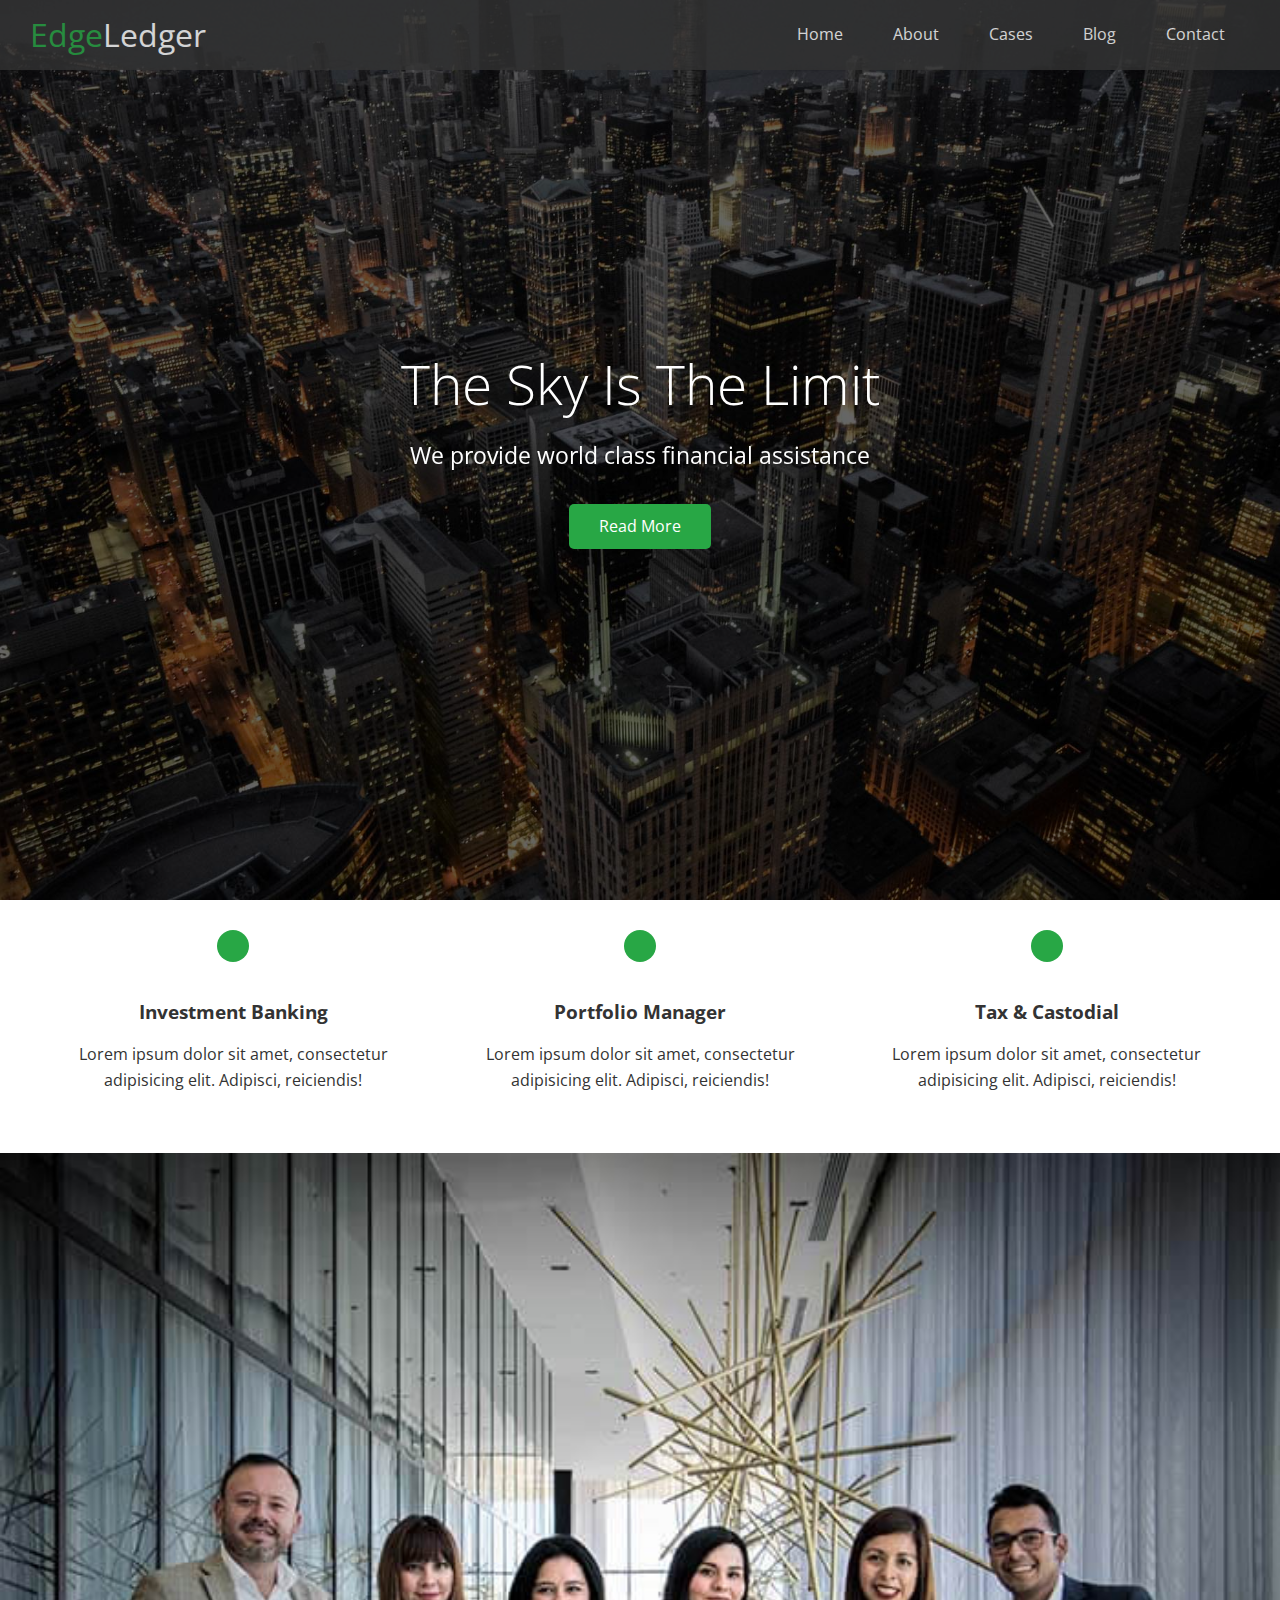
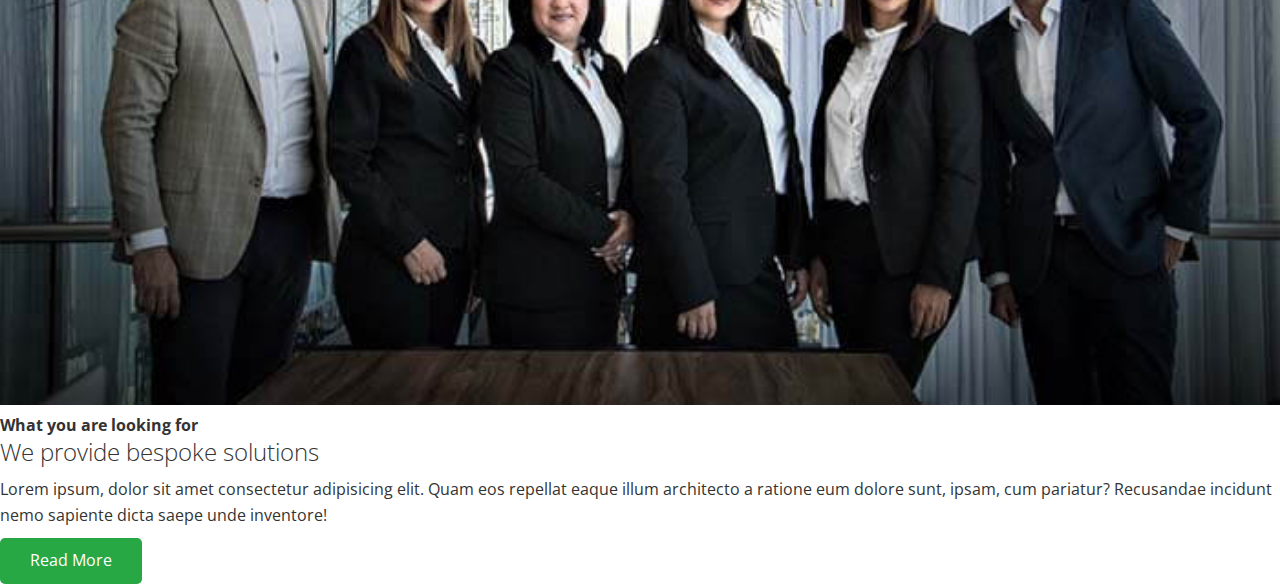
==== 01-modern-html-css/02-edgeledger-website/index.html @ c43a120e "feat: add solutions section markup" ====
<!DOCTYPE html>
<html lang="en">
  <head>
    <meta charset="UTF-8" />
    <meta http-equiv="X-UA-Compatible" content="IE=edge" />
    <meta name="viewport" content="width=device-width, initial-scale=1.0" />
    <link
      rel="stylesheet"
      href="https://cdnjs.cloudflare.com/ajax/libs/font-awesome/5.12.1/css/all.min.css"
      integrity="sha256-mmgLkCYLUQbXn0B1SRqzHar6dCnv9oZFPEC1g1cwlkk="
      crossorigin="anonymous"
    />
    <link rel="stylesheet" href="./css/utilities.css" />
    <link rel="stylesheet" href="./css/style.css" />
    <title>Welcome To EdgeLedger</title>
  </head>

  <body id="home">
    <header class="hero">
      <div id="navbar" class="navbar">
        <h1 class="logo">
          <span class="text-primary"><i class="fas fa-book-open"></i>Edge</span
          >Ledger
        </h1>
        <nav>
          <ul>
            <li><a href="#home">Home</a></li>
            <li><a href="#about">About</a></li>
            <li><a href="#cases">Cases</a></li>
            <li><a href="#blog">Blog</a></li>
            <li><a href="#contact">Contact</a></li>
          </ul>
        </nav>
      </div>
      <div class="content">
        <h1>The Sky Is The Limit</h1>
        <p>We provide world class financial assistance</p>
        <a href="#about" class="btn"
          ><i class="fas fa-chevron-right"></i> Read More</a
        >
      </div>
    </header>

    <main>
      <!-- About: Icons -->
      <section id="about" class="icons bg-light">
        <div class="flex-items">
          <i class="fas fa-university fa-2x"></i>
          <div>
            <h3>Investment Banking</h3>
            <p>
              Lorem ipsum dolor sit amet, consectetur adipisicing elit.
              Adipisci, reiciendis!
            </p>
          </div>
        </div>
        <div class="flex-items">
          <i class="fas fa-book-reader fa-2x"></i>
          <div>
            <h3>Portfolio Manager</h3>
            <p>
              Lorem ipsum dolor sit amet, consectetur adipisicing elit.
              Adipisci, reiciendis!
            </p>
          </div>
        </div>
        <div class="flex-items">
          <i class="fas fa-pencil-alt fa-2x"></i>
          <div>
            <h3>Tax & Castodial</h3>
            <p>
              Lorem ipsum dolor sit amet, consectetur adipisicing elit.
              Adipisci, reiciendis!
            </p>
          </div>
        </div>
      </section>
      <!-- About: Solution -->
      <section class="solutions flex-columns">
        <div class="row">
          <div class="column">
            <div class="column-1">
              <img src="./images/home/people.jpg" alt="" />
            </div>
          </div>
          <div class="column">
            <div class="column-2 bg-primary">
              <h4>What you are looking for</h4>
              <h2>We provide bespoke solutions</h2>
              <p>
                Lorem ipsum, dolor sit amet consectetur adipisicing elit. Quam
                eos repellat eaque illum architecto a ratione eum dolore sunt,
                ipsam, cum pariatur? Recusandae incidunt nemo sapiente dicta
                saepe unde inventore!
              </p>
              <a href="#" class="btn btn-outline"
                ><i class="fas fa-chevron-right"></i> Read More</a
              >
            </div>
          </div>
        </div>
      </section>
    </main>
  </body>
</html>
---- 01-modern-html-css/02-edgeledger-website/css/utilities.css ----
/* Text colors */
.text-primary {
  color: #28a745;
}

.text-secondary {
  color: #0284d0;
}

/* Button */
.btn {
  cursor: pointer;
  display: inline-block;
  padding: 10px 30px;
  color: #fff;
  background-color: #28a745;
  border: none;
  border-radius: 5px;
  transition: 0.3s;
}

.btn:hover {
  opacity: 0.9;
}

.btn-primary {
  background-color: #28a745;
  color: #fff;
}

.btn-secondary {
  background-color: #0284d0;
  color: #fff;
}

.btn-dark {
  background-color: #333;
  color: #fff;
}

.btn-light {
  background-color: #f4f4f4;
  color: #333;
}

/* Flex Items */
.flex-items {
  display: flex;
  flex-direction: column;
  text-align: center;
  justify-content: center;
  align-items: center;
  height: 100%;
}

.flex-items > div {
  padding: 20px;
}
---- 01-modern-html-css/02-edgeledger-website/css/style.css ----
@import url("https://fonts.googleapis.com/css2?family=Open+Sans:wght@300;400&display=swap");

* {
  box-sizing: border-box;
  padding: 0;
  margin: 0;
}

body {
  font-family: "Open Sans", sans-serif;
  background-color: #fff;
  color: #333;
  line-height: 1.6;
}

ul {
  list-style: none;
}

a {
  color: #333;
  text-decoration: none;
}

h1,
h2 {
  font-weight: 300;
  line-height: 1.2;
}

p {
  margin: 10px 0;
}

img {
  width: 100%;
}

/* Navbar */
.navbar {
  display: flex;
  align-items: center;
  justify-content: space-between;
  background-color: #333;
  color: #fff;
  opacity: 0.8;
  width: 100%;
  height: 70px;
  position: fixed;
  top: 0;
  padding: 0 30px;
}

.navbar .logo {
  font-weight: 400;
}

.navbar a {
  color: #fff;
  padding: 10px 20px;
  margin: 0 5px;
}

.navbar a:hover {
  border-bottom: 2px solid #28a745;
}

.navbar ul {
  display: flex;
}

/* Header */
.hero {
  background: url("../images/home/showcase.jpg") no-repeat center center/cover;
  height: 100vh;
  position: relative;
  color: #fff;
}

.hero .content {
  display: flex;
  flex-direction: column;
  align-items: center;
  justify-content: center;
  text-align: center;
  height: 100%;
  padding: 0 20px;
}

.hero .content h1 {
  font-size: 55px;
}

.hero .content p {
  font-size: 23px;
  max-width: 600px;
  margin: 20px 0 30px;
}

.hero::before {
  content: "";
  position: absolute;
  top: 0;
  left: 0;
  width: 100%;
  height: 100%;
  background-color: rgba(0, 0, 0, 0.6);
}

.hero * {
  z-index: 10;
}

/* Icons */
.icons {
  display: flex;
  padding: 30px;
}

.icons h3 {
  font-weight: bold;
  margin-bottom: 15px;
}

.icons i {
  background-color: #28a745;
  color: #fff;
  padding: 1rem;
  border-radius: 50%;
  margin-bottom: 15px;
}
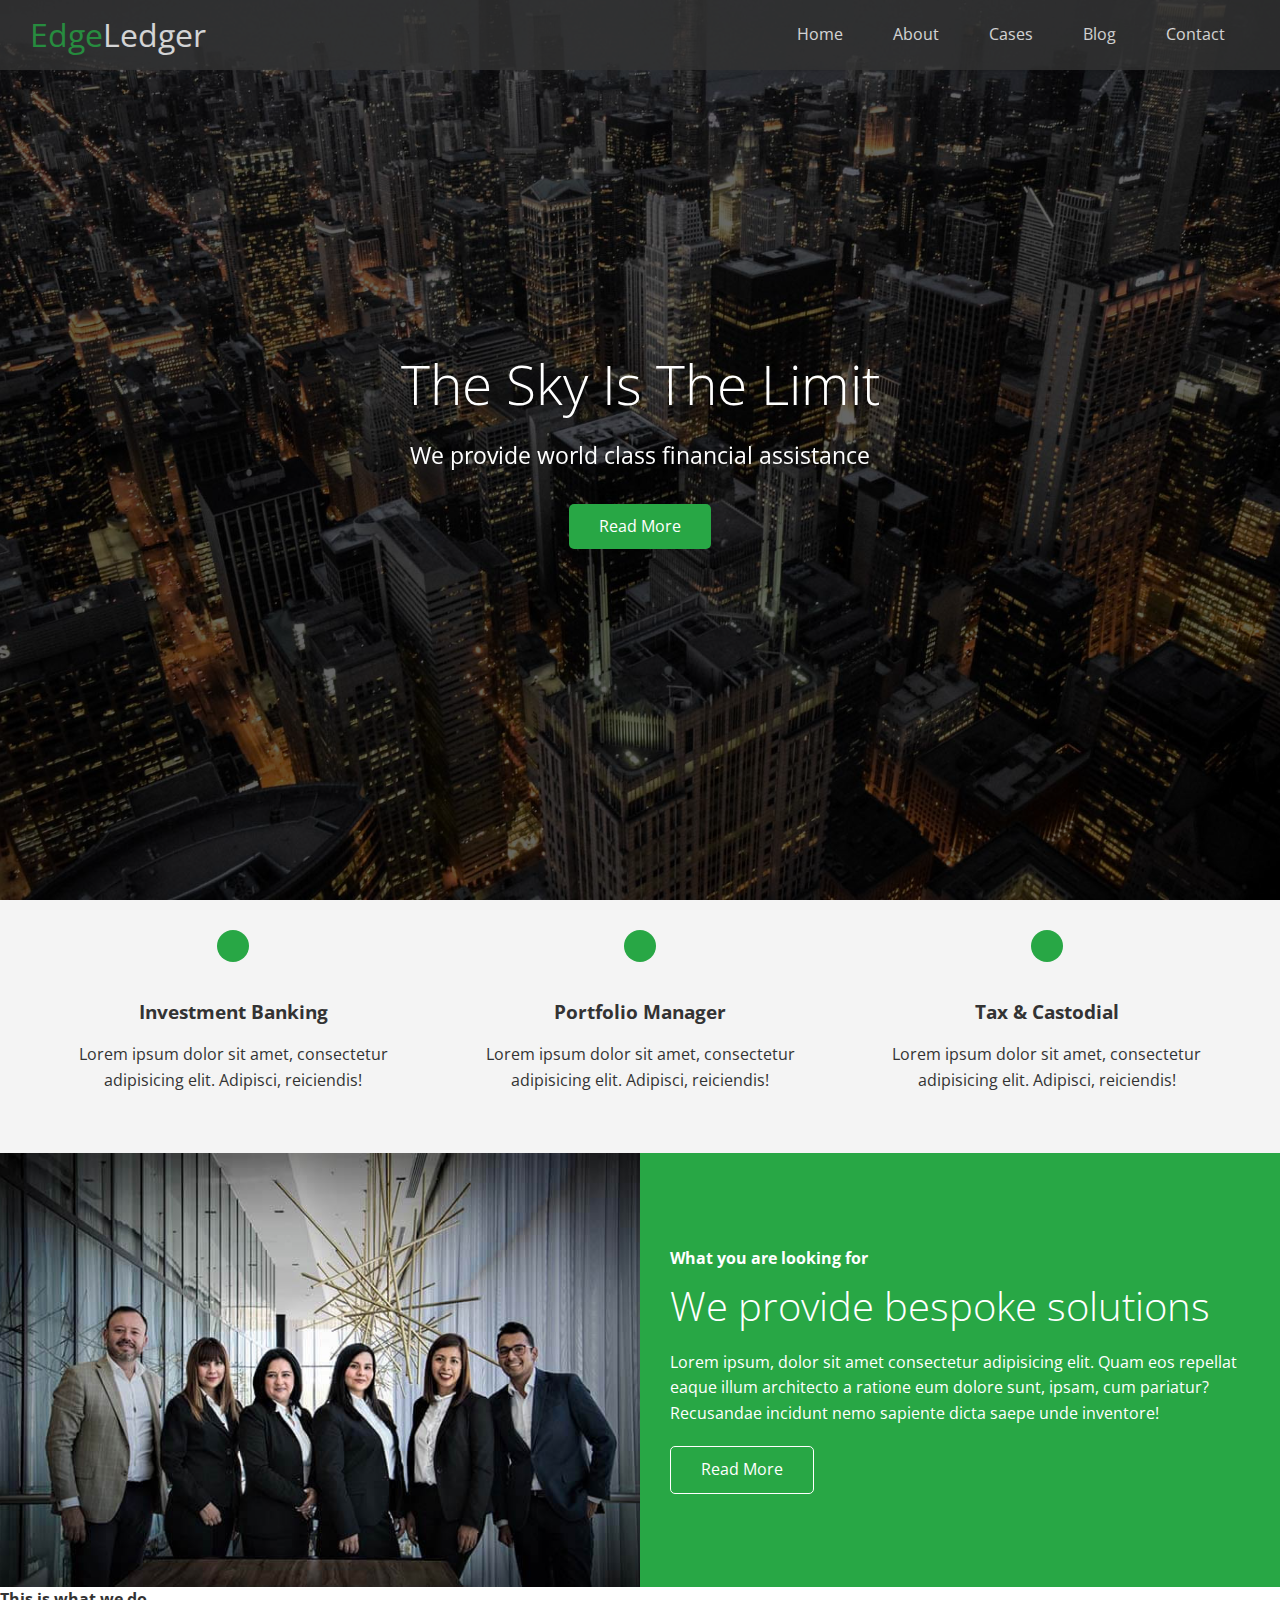
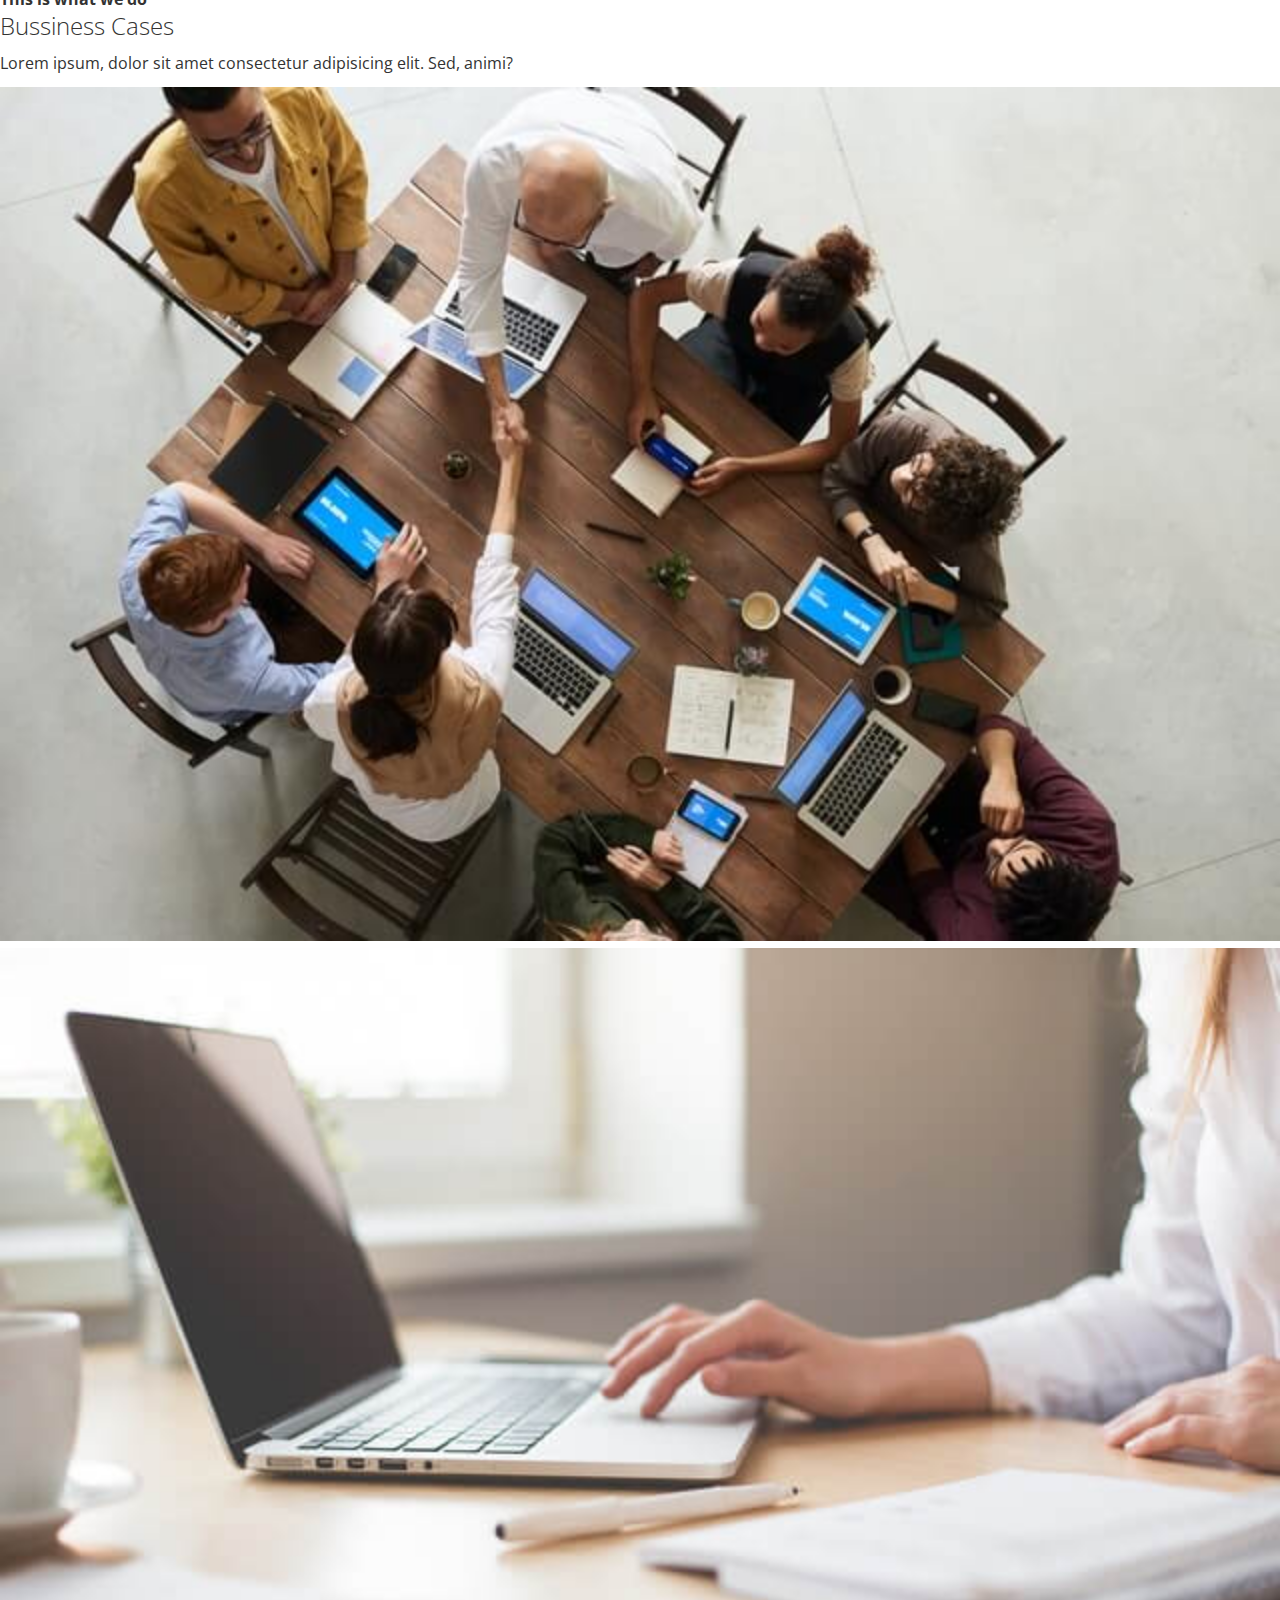
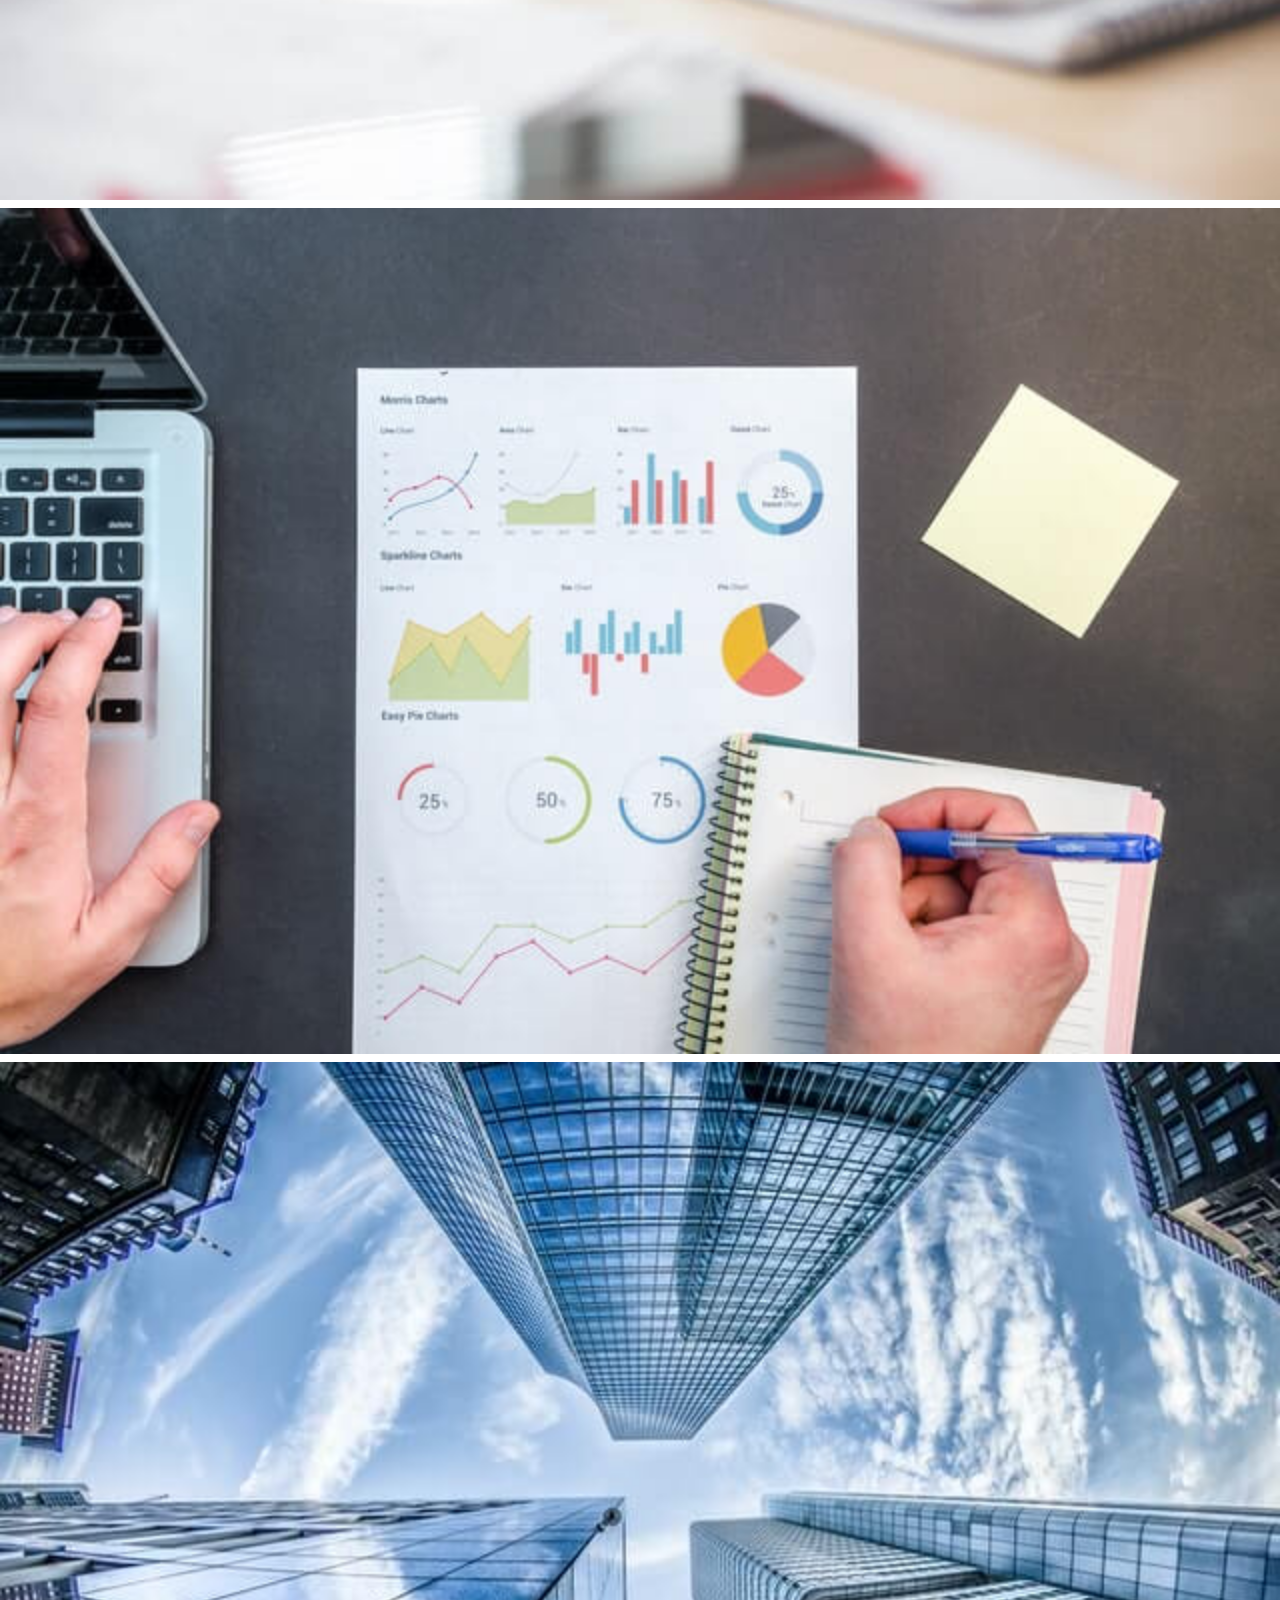
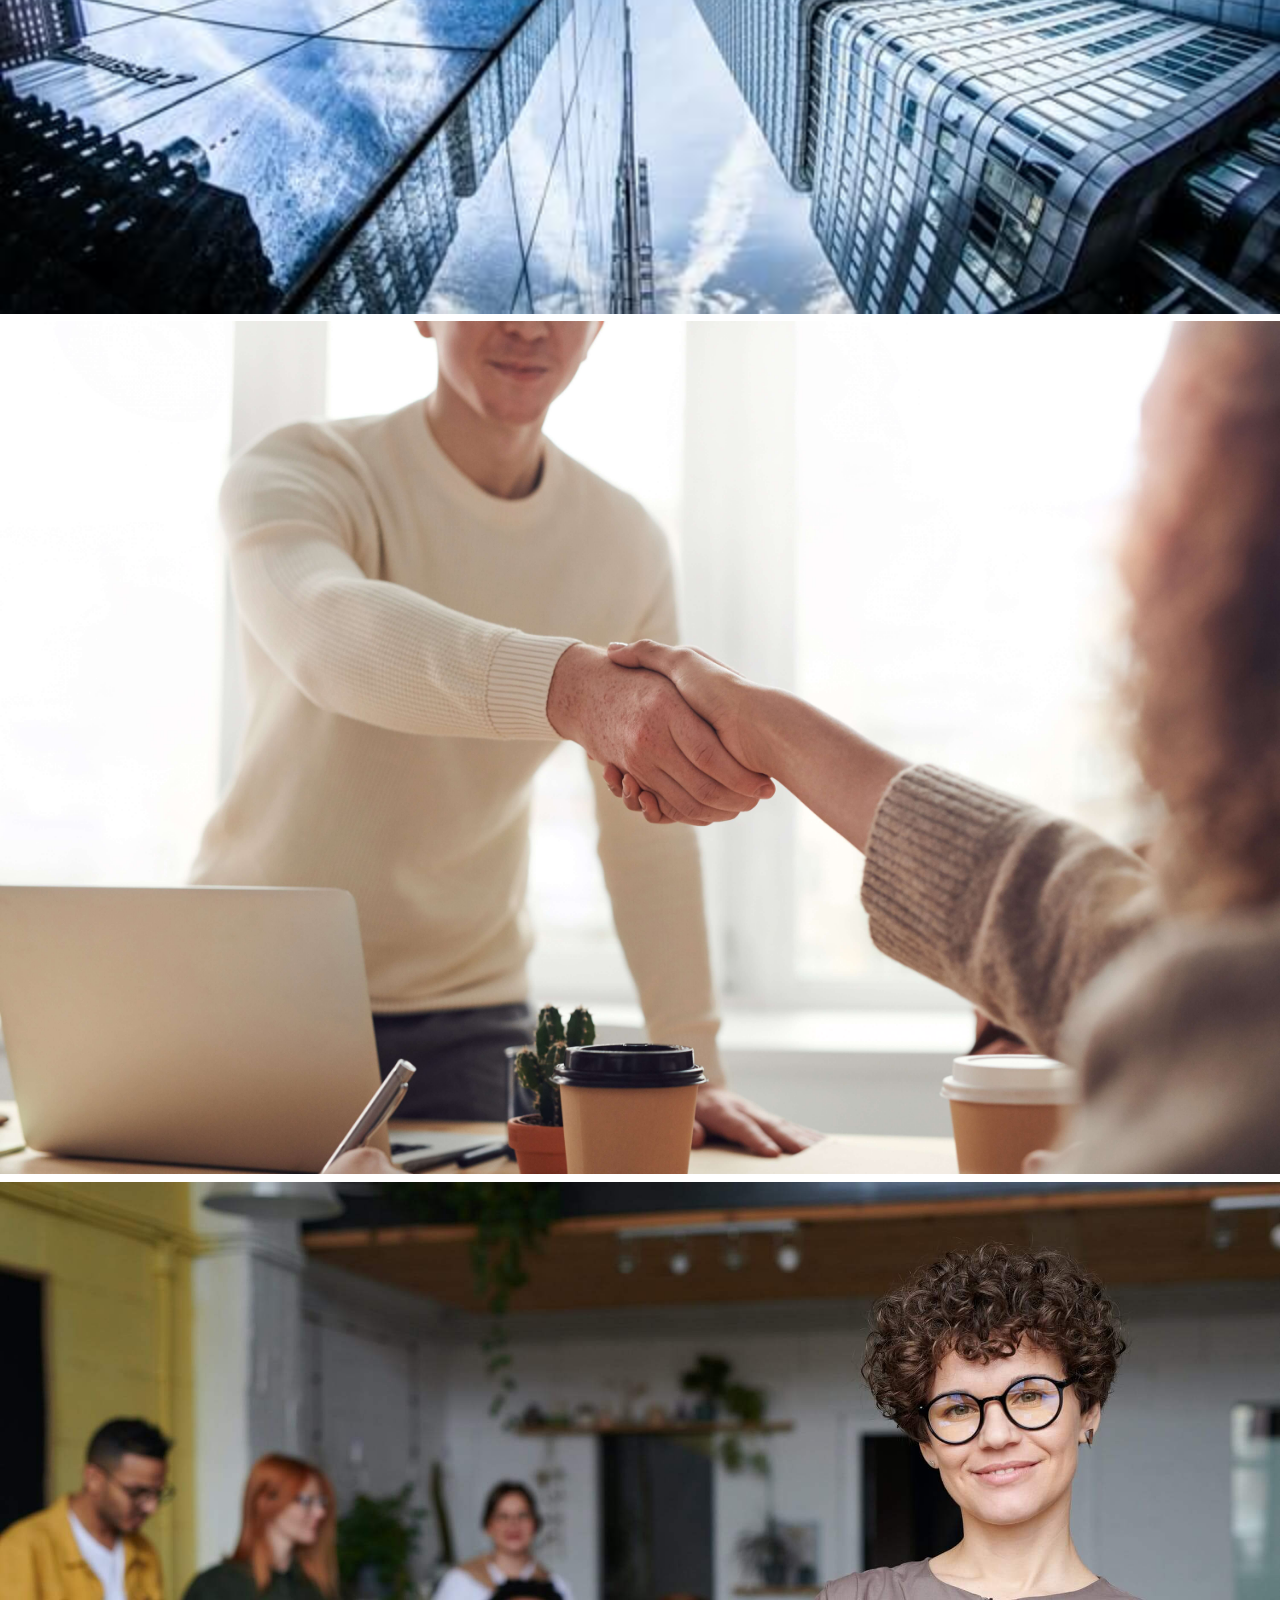
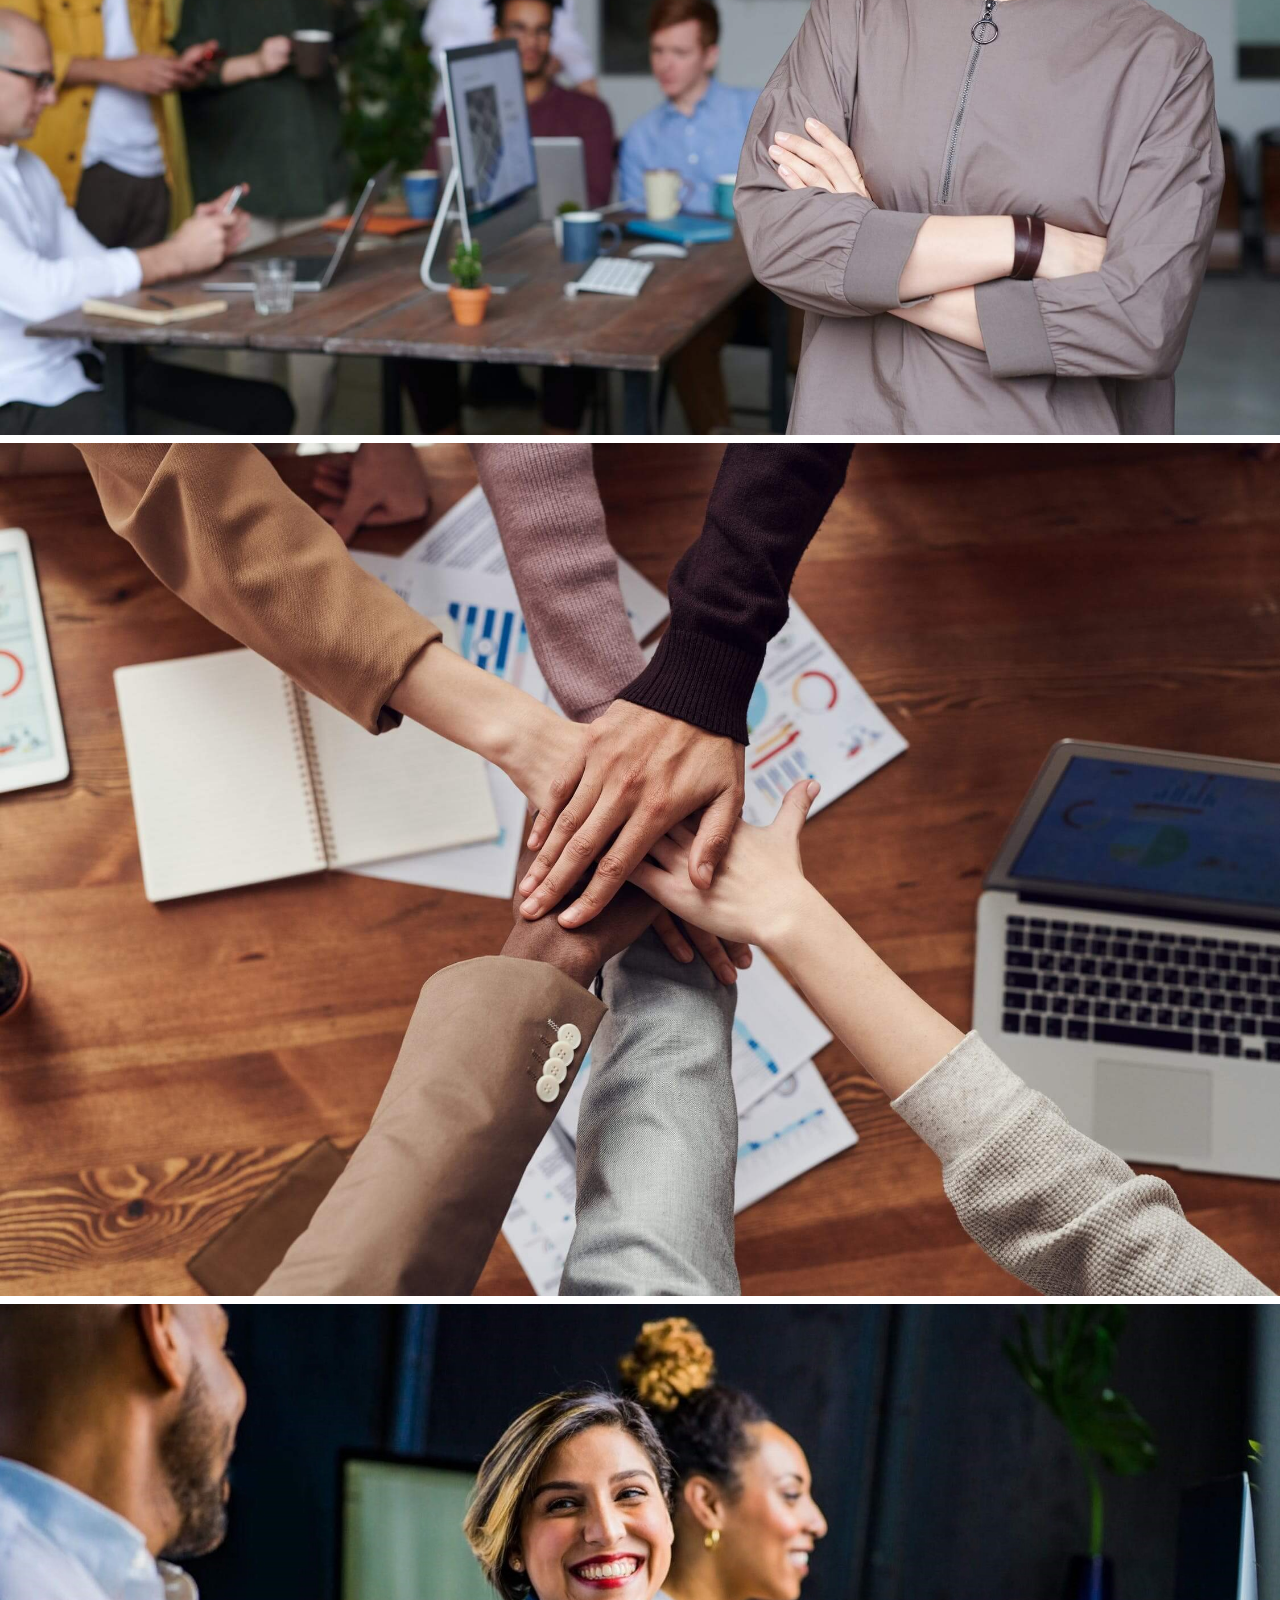
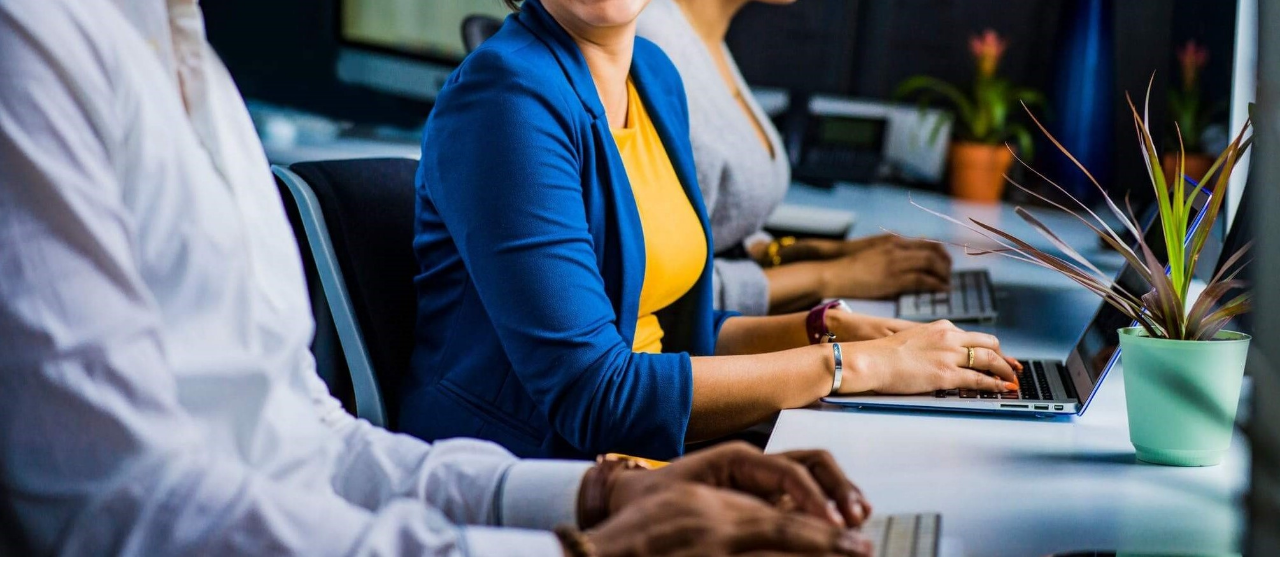
==== commit 24a360e9: "feat: add cases section markup" ====
--- a/01-modern-html-css/02-edgeledger-website/index.html
+++ b/01-modern-html-css/02-edgeledger-website/index.html
@@ -80,7 +80,7 @@
         <div class="row">
           <div class="column">
             <div class="column-1">
-              <img src="./images/home/people.jpg" alt="" />
+              <img src="./images/home/people.jpg" alt="Peoples" />
             </div>
           </div>
           <div class="column">
@@ -100,6 +100,36 @@
           </div>
         </div>
       </section>
+      <!-- Cases -->
+      <section id="cases" class="cases flex-grid section-padding">
+        <header class="section-header">
+          <h4>This is what we do</h4>
+          <h2>Bussiness Cases</h2>
+          <p>
+            Lorem ipsum, dolor sit amet consectetur adipisicing elit. Sed,
+            animi?
+          </p>
+        </header>
+
+        <div class="row">
+          <div class="column">
+            <img src="./images/cases/cases1.jpg" alt="Case 1 images" />
+            <img src="./images/cases/cases2.jpg" alt="Case 2 images" />
+          </div>
+          <div class="column">
+            <img src="./images/cases/cases3.jpg" alt="Case 3 images" />
+            <img src="./images/cases/cases4.jpg" alt="Case 4 images" />
+          </div>
+          <div class="column">
+            <img src="./images/cases/cases5.jpg" alt="Case 5 images" />
+            <img src="./images/cases/cases6.jpg" alt="Case 6 images" />
+          </div>
+          <div class="column">
+            <img src="./images/cases/cases7.jpg" alt="Case 7 images" />
+            <img src="./images/cases/cases8.jpg" alt="Case 8 images" />
+          </div>
+        </div>
+      </section>
     </main>
   </body>
 </html>
--- a/01-modern-html-css/02-edgeledger-website/css/utilities.css
+++ b/01-modern-html-css/02-edgeledger-website/css/utilities.css
@@ -23,24 +23,33 @@
   opacity: 0.9;
 }
 
-.btn-primary {
+.btn-primary,
+.bg-primary {
   background-color: #28a745;
   color: #fff;
 }
 
-.btn-secondary {
+.btn-secondary,
+.bg-secondary {
   background-color: #0284d0;
   color: #fff;
 }
 
-.btn-dark {
+.btn-dark,
+.bg-dark {
   background-color: #333;
   color: #fff;
 }
 
-.btn-light {
+.btn-light,
+.bg-light {
   background-color: #f4f4f4;
   color: #333;
+}
+
+.btn-outline {
+  background-color: transparent;
+  border: 1px solid #fff;
 }
 
 /* Flex Items */
@@ -56,3 +65,50 @@
 .flex-items > div {
   padding: 20px;
 }
+
+/* Flex columns */
+.flex-columns .row {
+  display: flex;
+  flex-direction: row;
+  flex-wrap: wrap;
+  width: 100%;
+}
+
+.flex-columns .column {
+  display: flex;
+  flex-direction: column;
+  flex-basis: 100%;
+  flex: 1;
+}
+
+.flex-columns .column .column-1,
+.flex-columns .column .column-2 {
+  height: 100%;
+}
+
+.flex-columns img {
+  width: 100%;
+  height: 100%;
+  object-fit: cover;
+}
+
+.flex-columns .column .column-2 {
+  display: flex;
+  flex-direction: column;
+  align-items: flex-start;
+  justify-content: center;
+  padding: 30px;
+}
+
+.flex-columns h2 {
+  font-size: 40px;
+  font-weight: 100;
+}
+
+.flex-columns h4 {
+  margin-bottom: 10px;
+}
+
+.flex-columns p {
+  margin: 20px 0;
+}
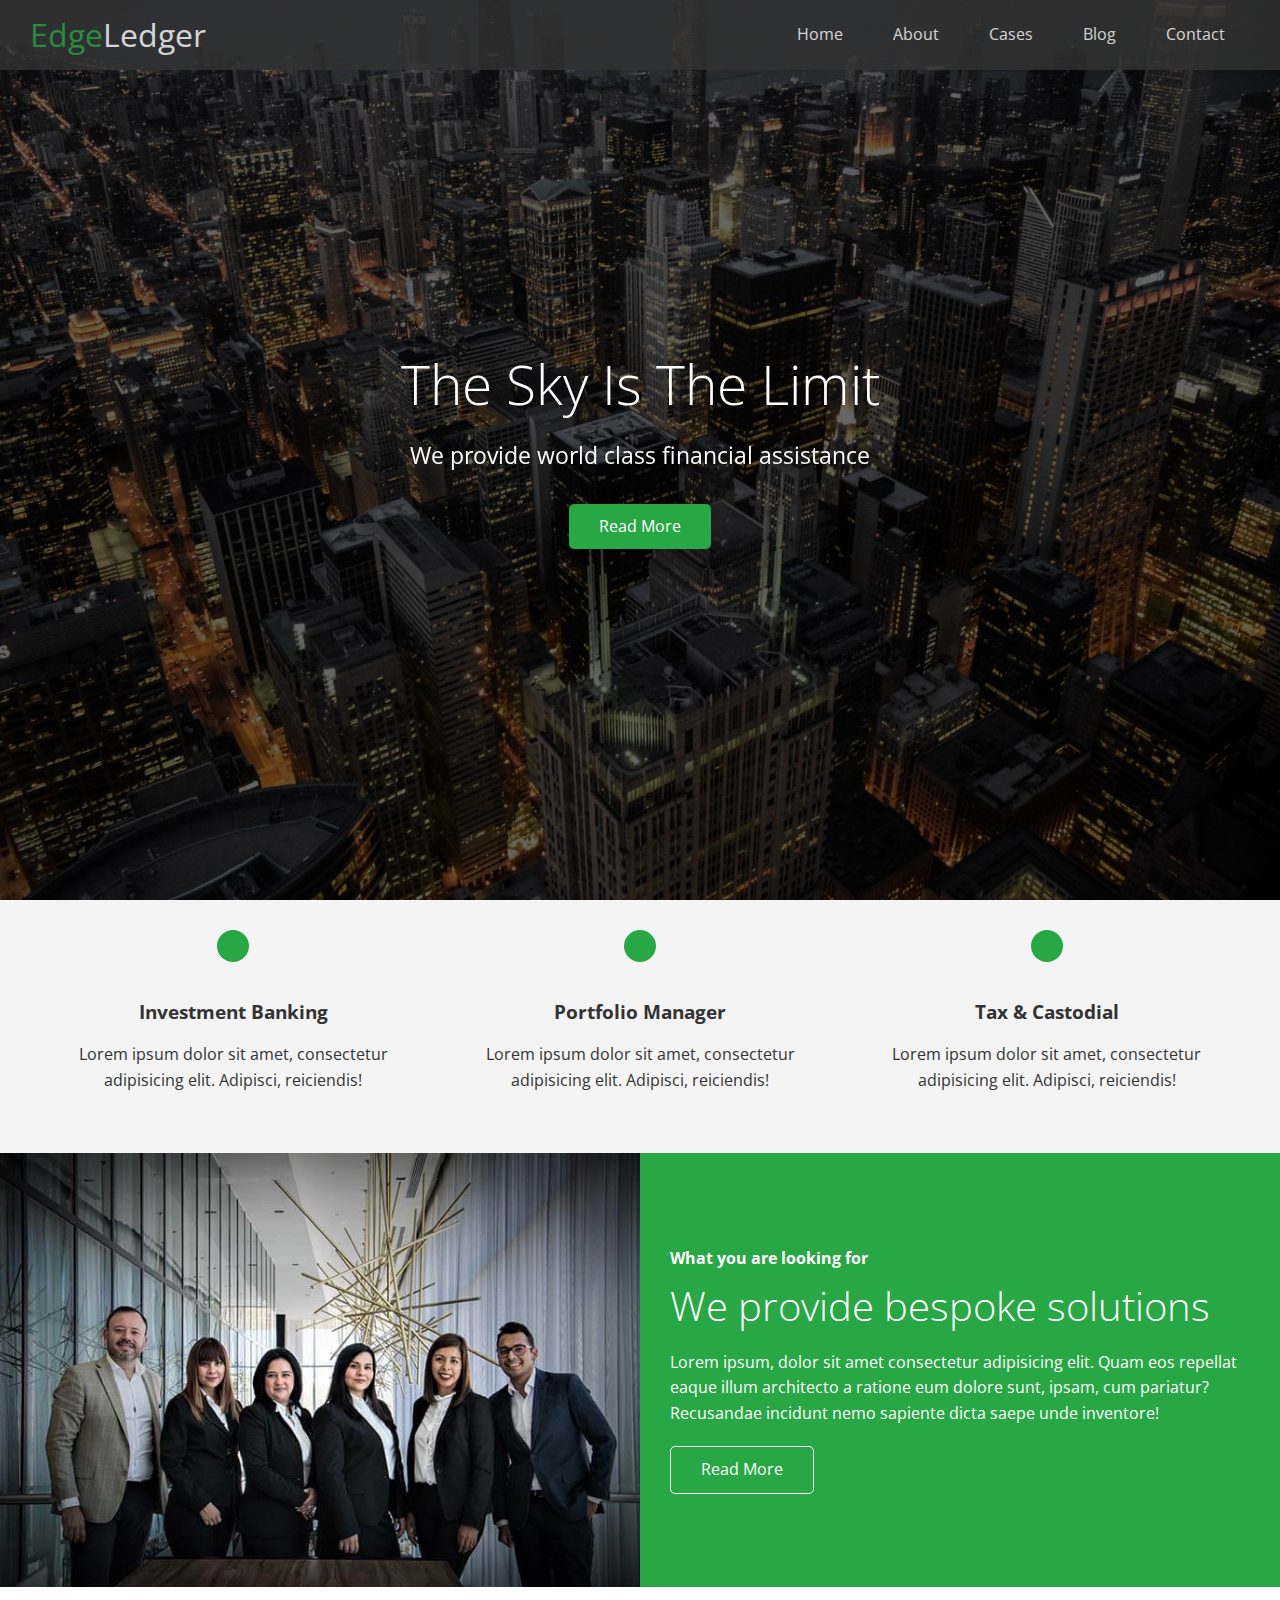
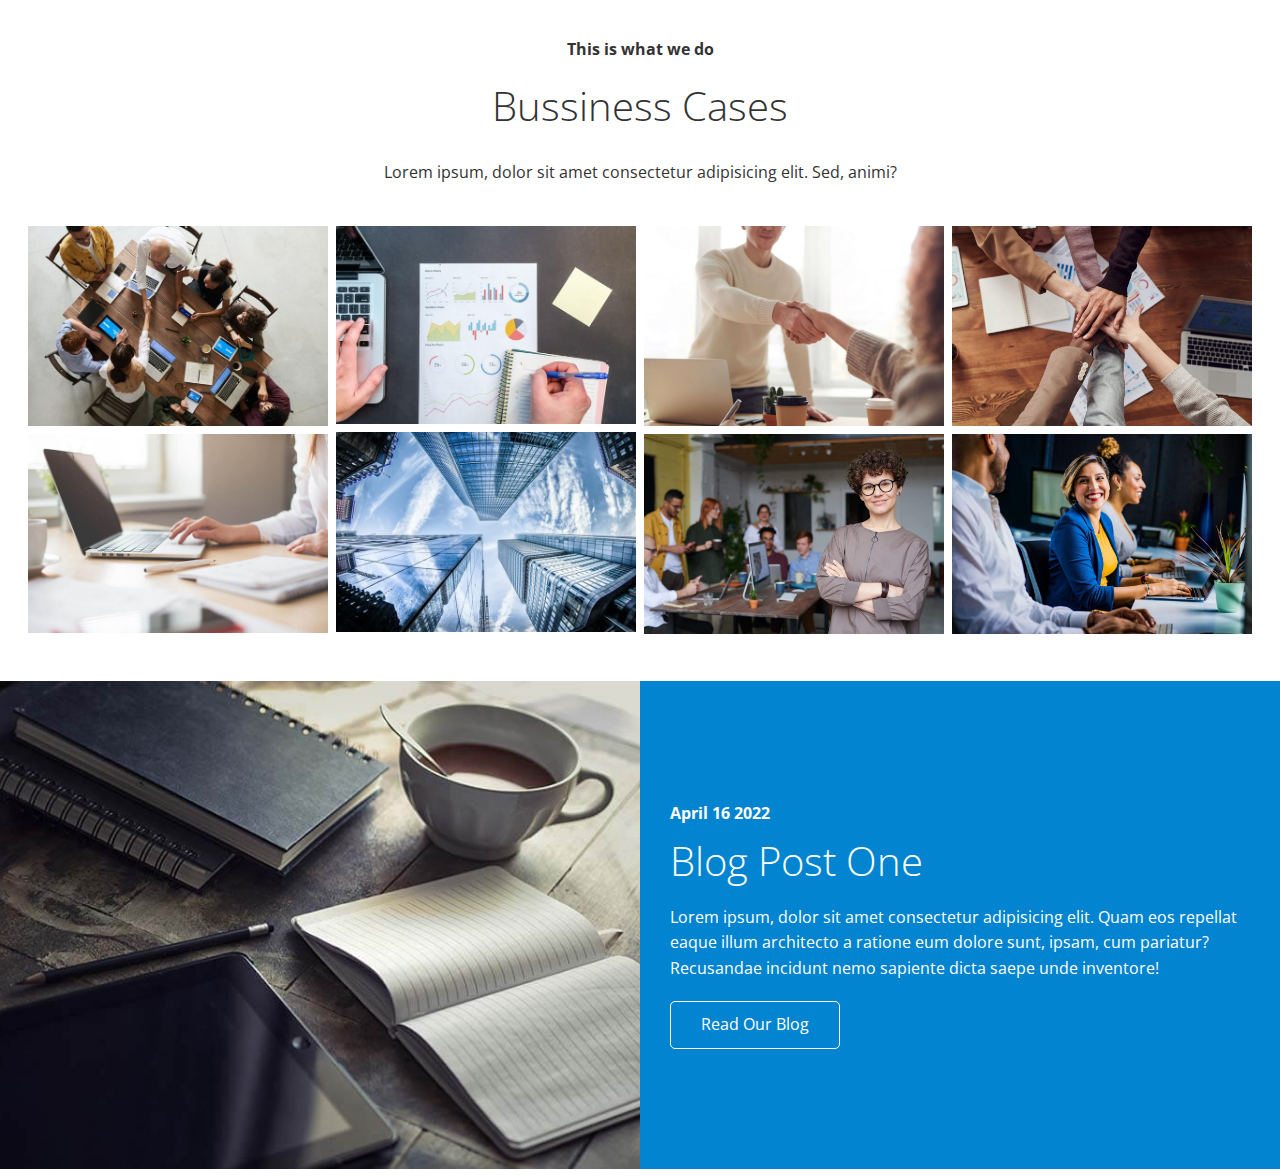
==== commit 7363c540: "feat: add blog section markup" ====
--- a/01-modern-html-css/02-edgeledger-website/index.html
+++ b/01-modern-html-css/02-edgeledger-website/index.html
@@ -130,6 +130,31 @@
           </div>
         </div>
       </section>
+      <!-- Blog -->
+      <section id="blog" class="blog flex-columns">
+        <div class="row flex-reverse">
+          <div class="column">
+            <div class="column-1">
+              <img src="./images/home/blog.jpg" alt="Blog images" />
+            </div>
+          </div>
+          <div class="column">
+            <div class="column-2 bg-secondary">
+              <h4>April 16 2022</h4>
+              <h2>Blog Post One</h2>
+              <p>
+                Lorem ipsum, dolor sit amet consectetur adipisicing elit. Quam
+                eos repellat eaque illum architecto a ratione eum dolore sunt,
+                ipsam, cum pariatur? Recusandae incidunt nemo sapiente dicta
+                saepe unde inventore!
+              </p>
+              <a href="#" class="btn btn-outline"
+                ><i class="fas fa-chevron-right"></i> Read Our Blog</a
+              >
+            </div>
+          </div>
+        </div>
+      </section>
     </main>
   </body>
 </html>
--- a/01-modern-html-css/02-edgeledger-website/css/utilities.css
+++ b/01-modern-html-css/02-edgeledger-website/css/utilities.css
@@ -112,3 +112,35 @@
 .flex-columns p {
   margin: 20px 0;
 }
+
+/* Section header */
+.section-header {
+  padding: 30px;
+  display: flex;
+  flex-direction: column;
+  align-items: center;
+  justify-content: center;
+  text-align: center;
+}
+
+.section-header h2 {
+  font-size: 40px;
+  margin: 20px 0;
+}
+
+.section-padding {
+  padding: 20px 20px 40px;
+}
+
+/* Flex grid */
+.flex-grid .row {
+  display: flex;
+  flex-wrap: wrap;
+  padding: 0 4px;
+}
+
+.flex-grid .column {
+  flex: 25%;
+  max-width: 25%;
+  padding: 0 4px;
+}
--- a/01-modern-html-css/02-edgeledger-website/css/style.css
+++ b/01-modern-html-css/02-edgeledger-website/css/style.css
@@ -129,3 +129,7 @@
   border-radius: 50%;
   margin-bottom: 15px;
 }
+
+.cases img:hover {
+  opacity: 0.7;
+}
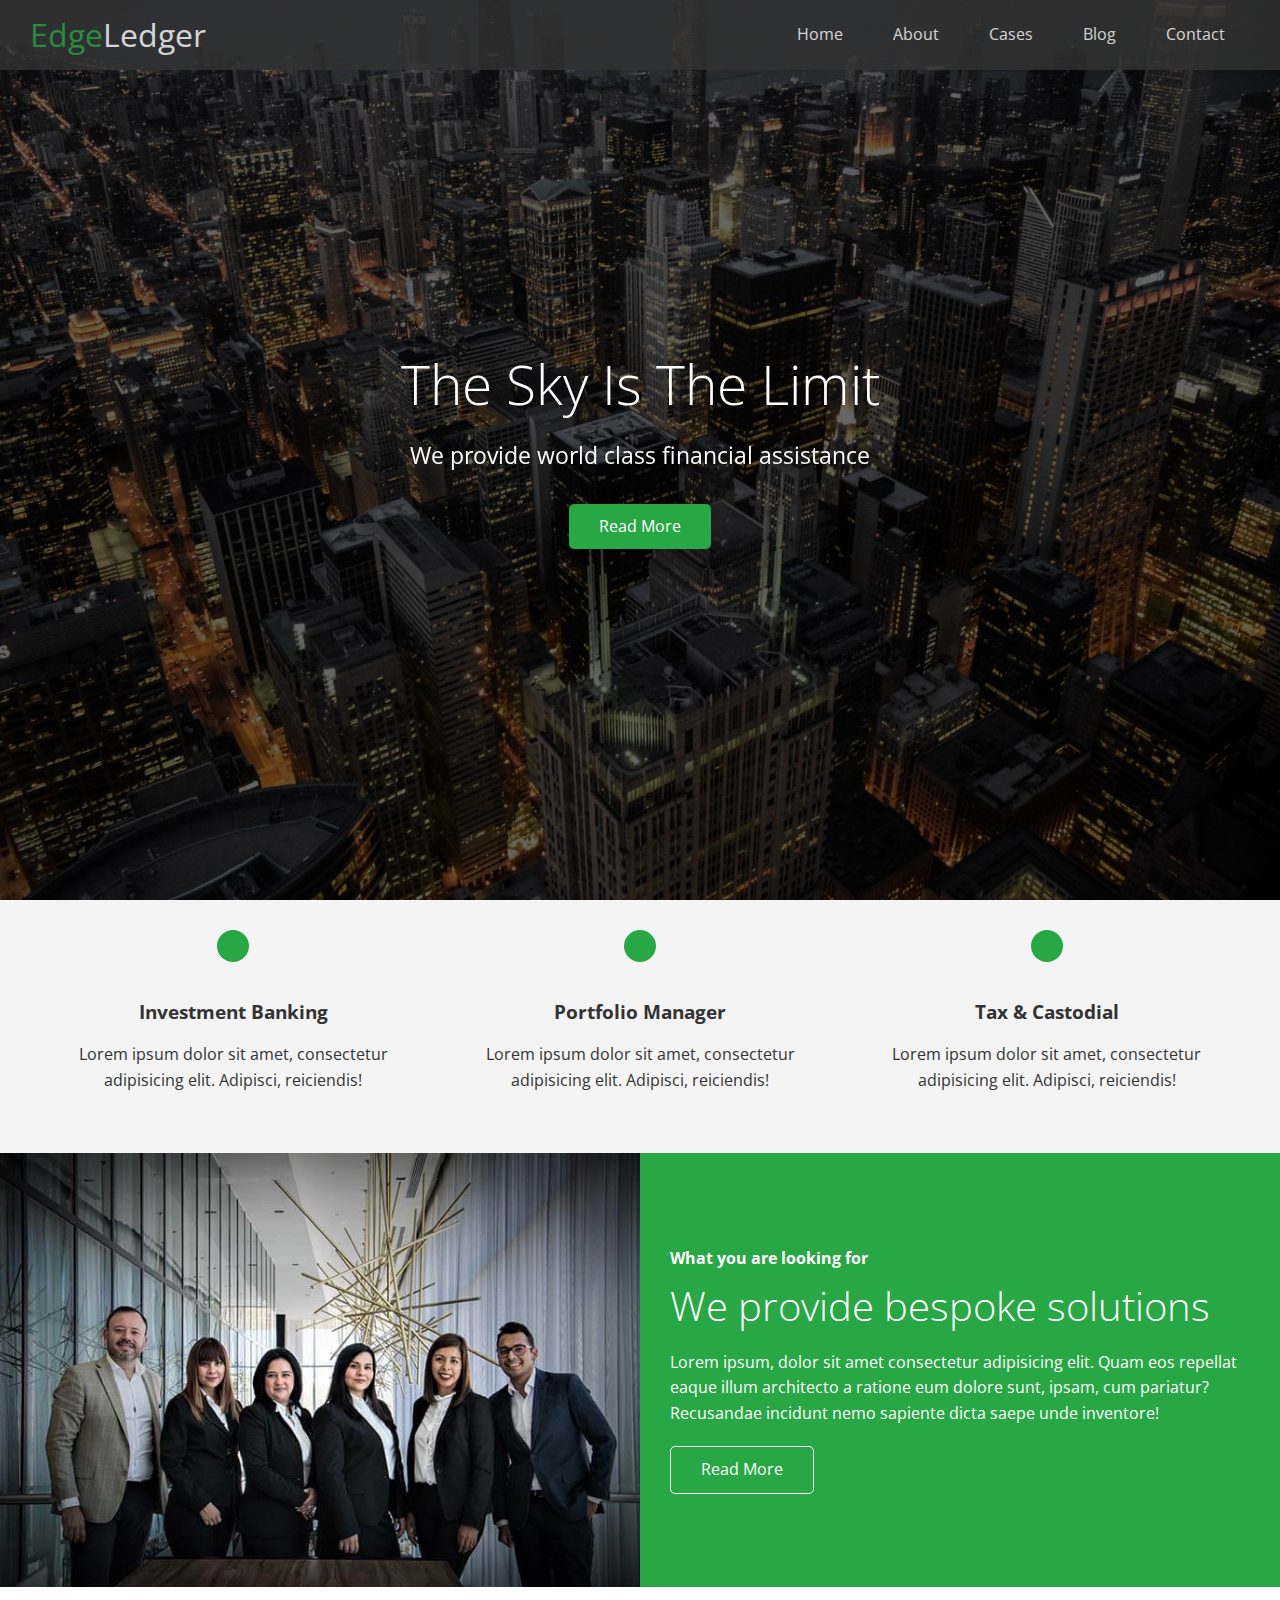
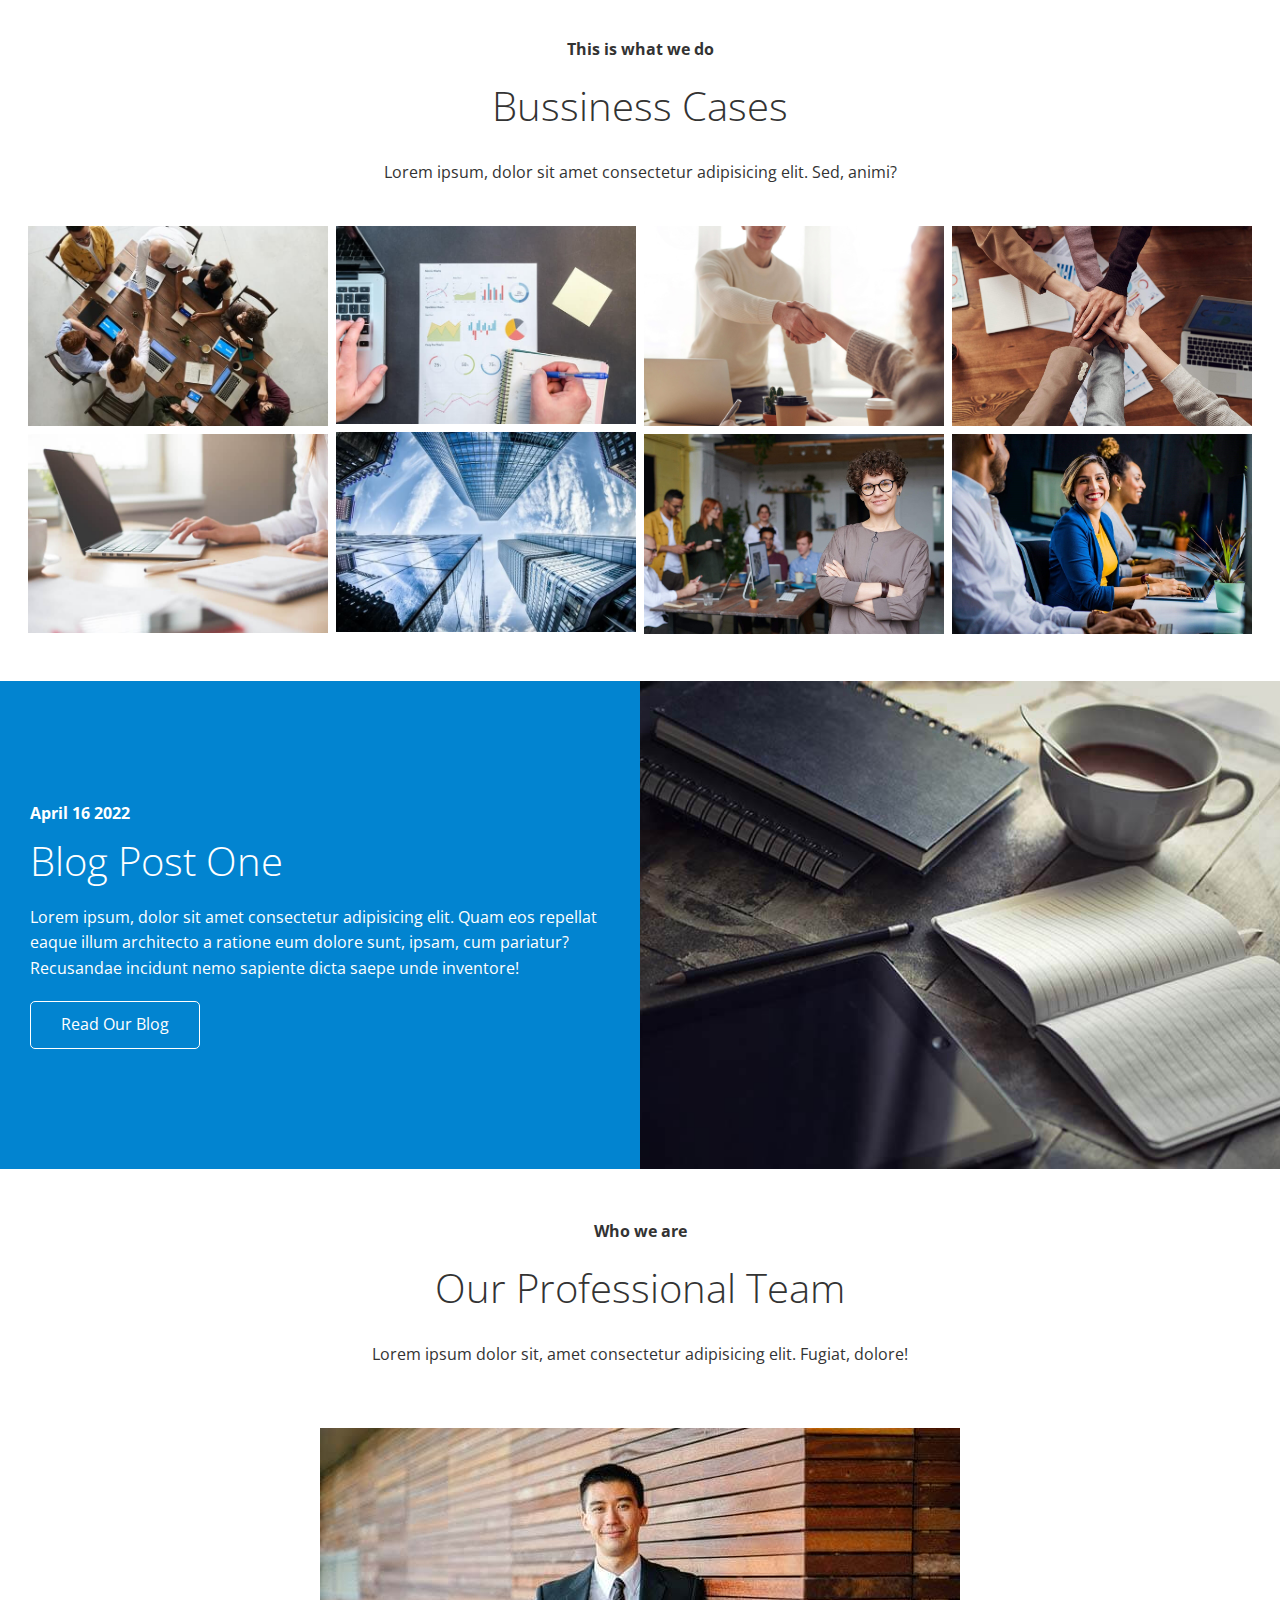
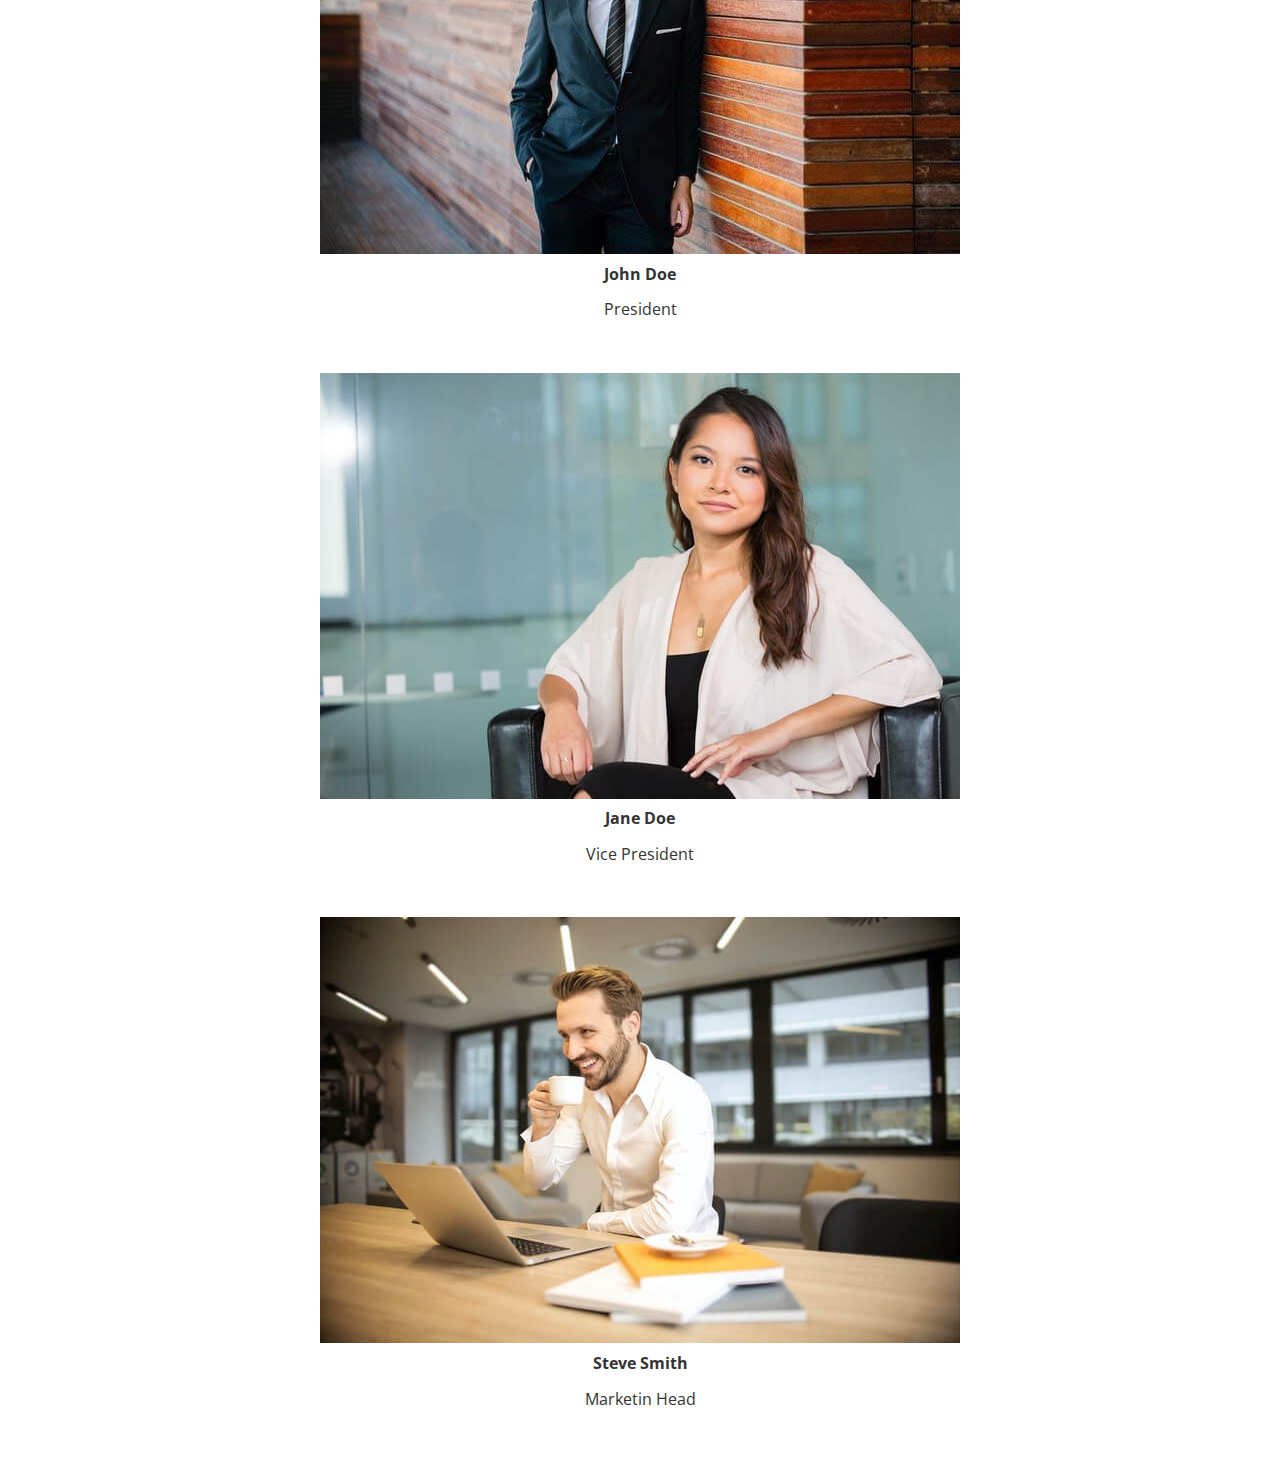
==== commit 3bdcbcde: "feat: add team section markup" ====
--- a/01-modern-html-css/02-edgeledger-website/index.html
+++ b/01-modern-html-css/02-edgeledger-website/index.html
@@ -155,6 +155,35 @@
           </div>
         </div>
       </section>
+      <!-- Team -->
+      <section id="team" class="team section-padding">
+        <header class="section-header">
+          <h4>Who we are</h4>
+          <h2>Our Professional Team</h2>
+          <p>
+            Lorem ipsum dolor sit, amet consectetur adipisicing elit. Fugiat,
+            dolore!
+          </p>
+        </header>
+
+        <div class="flex-items flex-row">
+          <div>
+            <img src="./images/team/person1.jpg" alt="Person 1" />
+            <h4>John Doe</h4>
+            <p>President</p>
+          </div>
+          <div>
+            <img src="./images/team/person2.jpg" alt="Person 2" />
+            <h4>Jane Doe</h4>
+            <p>Vice President</p>
+          </div>
+          <div>
+            <img src="./images/team/person3.jpg" alt="Person 3" />
+            <h4>Steve Smith</h4>
+            <p>Marketin Head</p>
+          </div>
+        </div>
+      </section>
     </main>
   </body>
 </html>
--- a/01-modern-html-css/02-edgeledger-website/css/utilities.css
+++ b/01-modern-html-css/02-edgeledger-website/css/utilities.css
@@ -74,6 +74,10 @@
   width: 100%;
 }
 
+.flex-columns .flex-reverse {
+  flex-direction: row-reverse;
+}
+
 .flex-columns .column {
   display: flex;
   flex-direction: column;
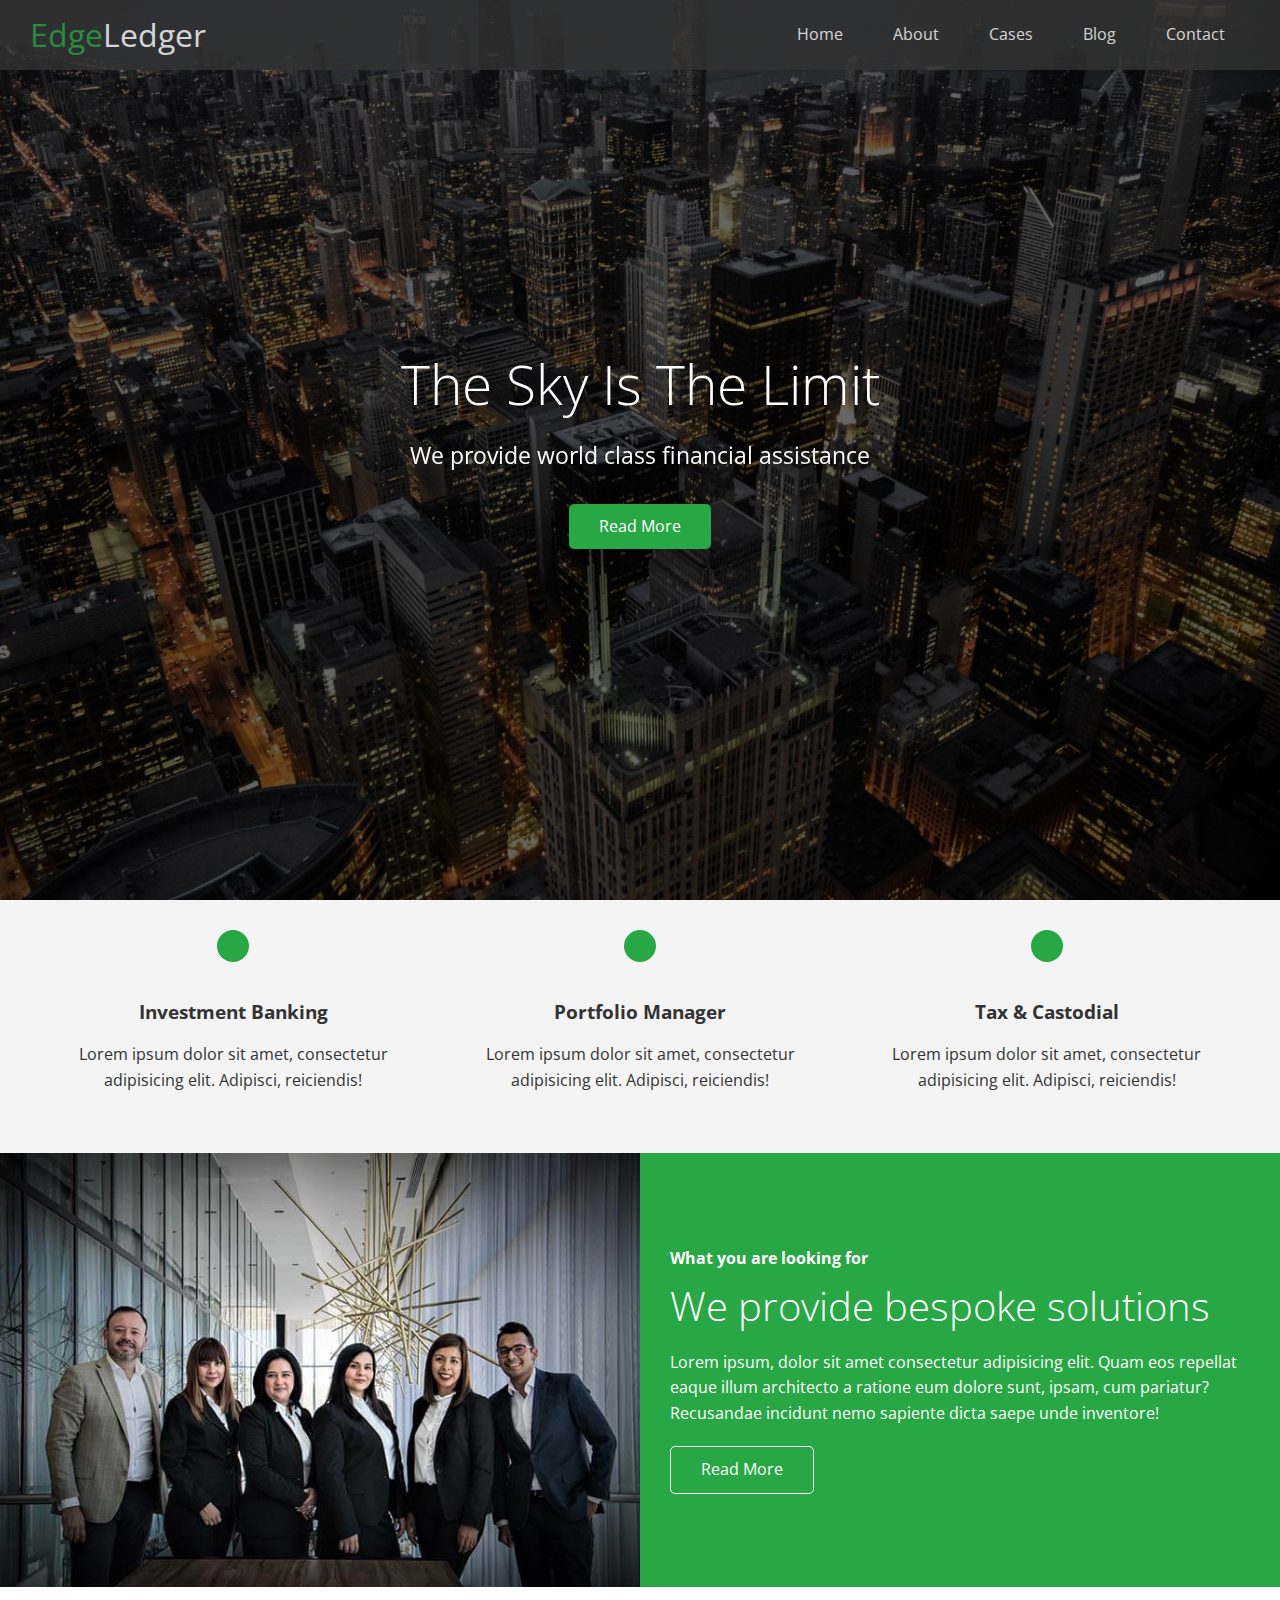
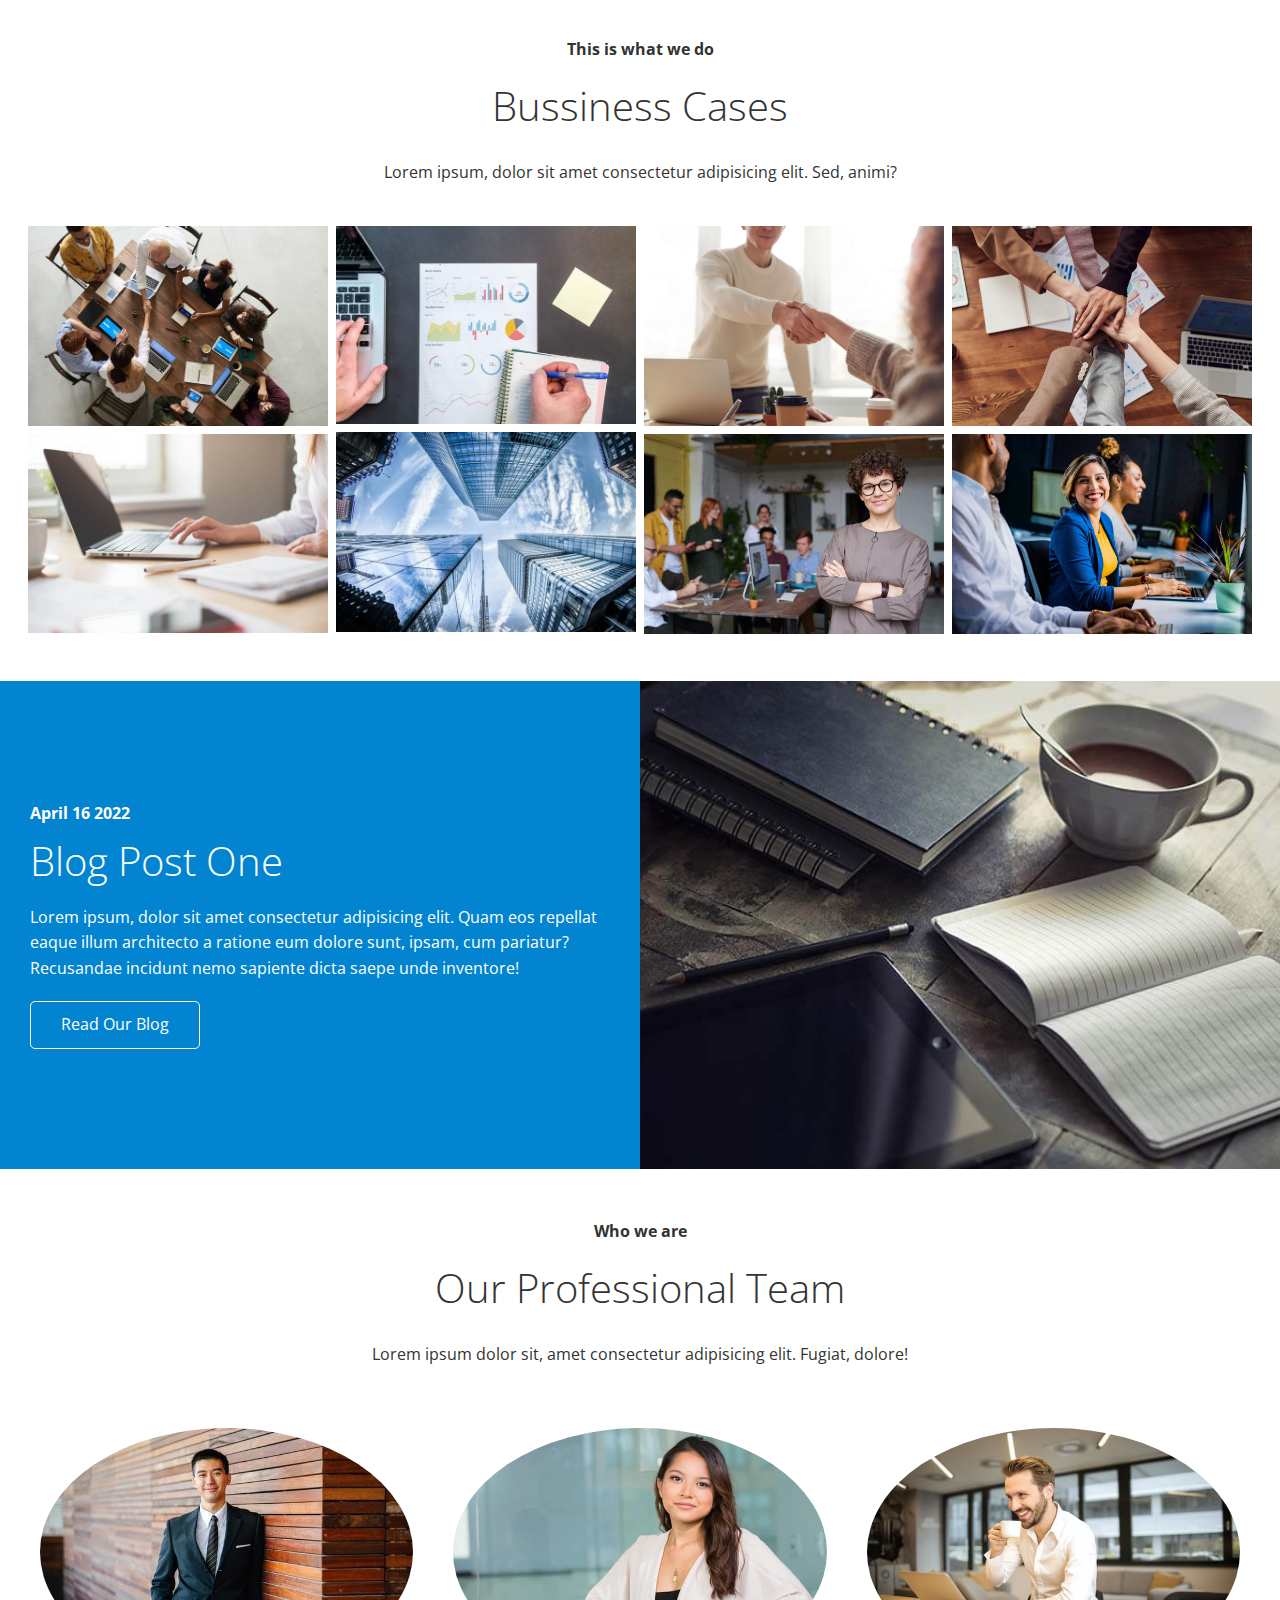
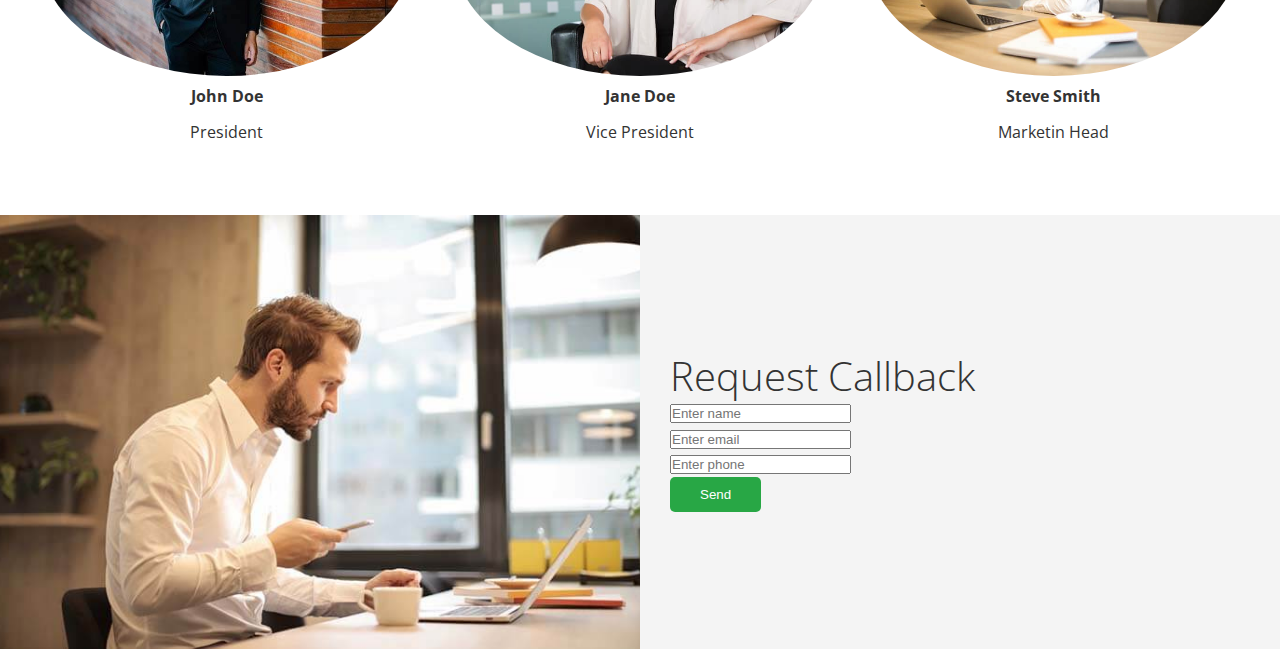
==== commit 11c756bd: "feat: add contact section markup" ====
--- a/01-modern-html-css/02-edgeledger-website/index.html
+++ b/01-modern-html-css/02-edgeledger-website/index.html
@@ -184,6 +184,51 @@
           </div>
         </div>
       </section>
+      <!-- Contact -->
+      <section id="contact" class="contact flex-columns">
+        <div class="row">
+          <div class="column">
+            <div class="column-1">
+              <img src="./images/home/contact.jpg" alt="Peoples" />
+            </div>
+          </div>
+          <div class="column">
+            <div class="column-2 bg-light">
+              <h2>Request Callback</h2>
+              <form action="" class="callback-form">
+                <div class="form-control">
+                  <label for="name"></label>
+                  <input
+                    type="text"
+                    name="name"
+                    id="name"
+                    placeholder="Enter name"
+                  />
+                </div>
+                <div class="form-control">
+                  <label for="email"></label>
+                  <input
+                    type="email"
+                    name="email"
+                    id="email"
+                    placeholder="Enter email"
+                  />
+                </div>
+                <div class="form-control">
+                  <label for="phone"></label>
+                  <input
+                    type="text"
+                    name="phone"
+                    id="phone"
+                    placeholder="Enter phone"
+                  />
+                </div>
+                <input type="submit" value="Send" id="submit" class="btn" />
+              </form>
+            </div>
+          </div>
+        </div>
+      </section>
     </main>
   </body>
 </html>
--- a/01-modern-html-css/02-edgeledger-website/css/utilities.css
+++ b/01-modern-html-css/02-edgeledger-website/css/utilities.css
@@ -60,6 +60,10 @@
   justify-content: center;
   align-items: center;
   height: 100%;
+}
+
+.flex-row {
+  flex-direction: row;
 }
 
 .flex-items > div {
--- a/01-modern-html-css/02-edgeledger-website/css/style.css
+++ b/01-modern-html-css/02-edgeledger-website/css/style.css
@@ -133,3 +133,7 @@
 .cases img:hover {
   opacity: 0.7;
 }
+
+.team img {
+  border-radius: 50%;
+}
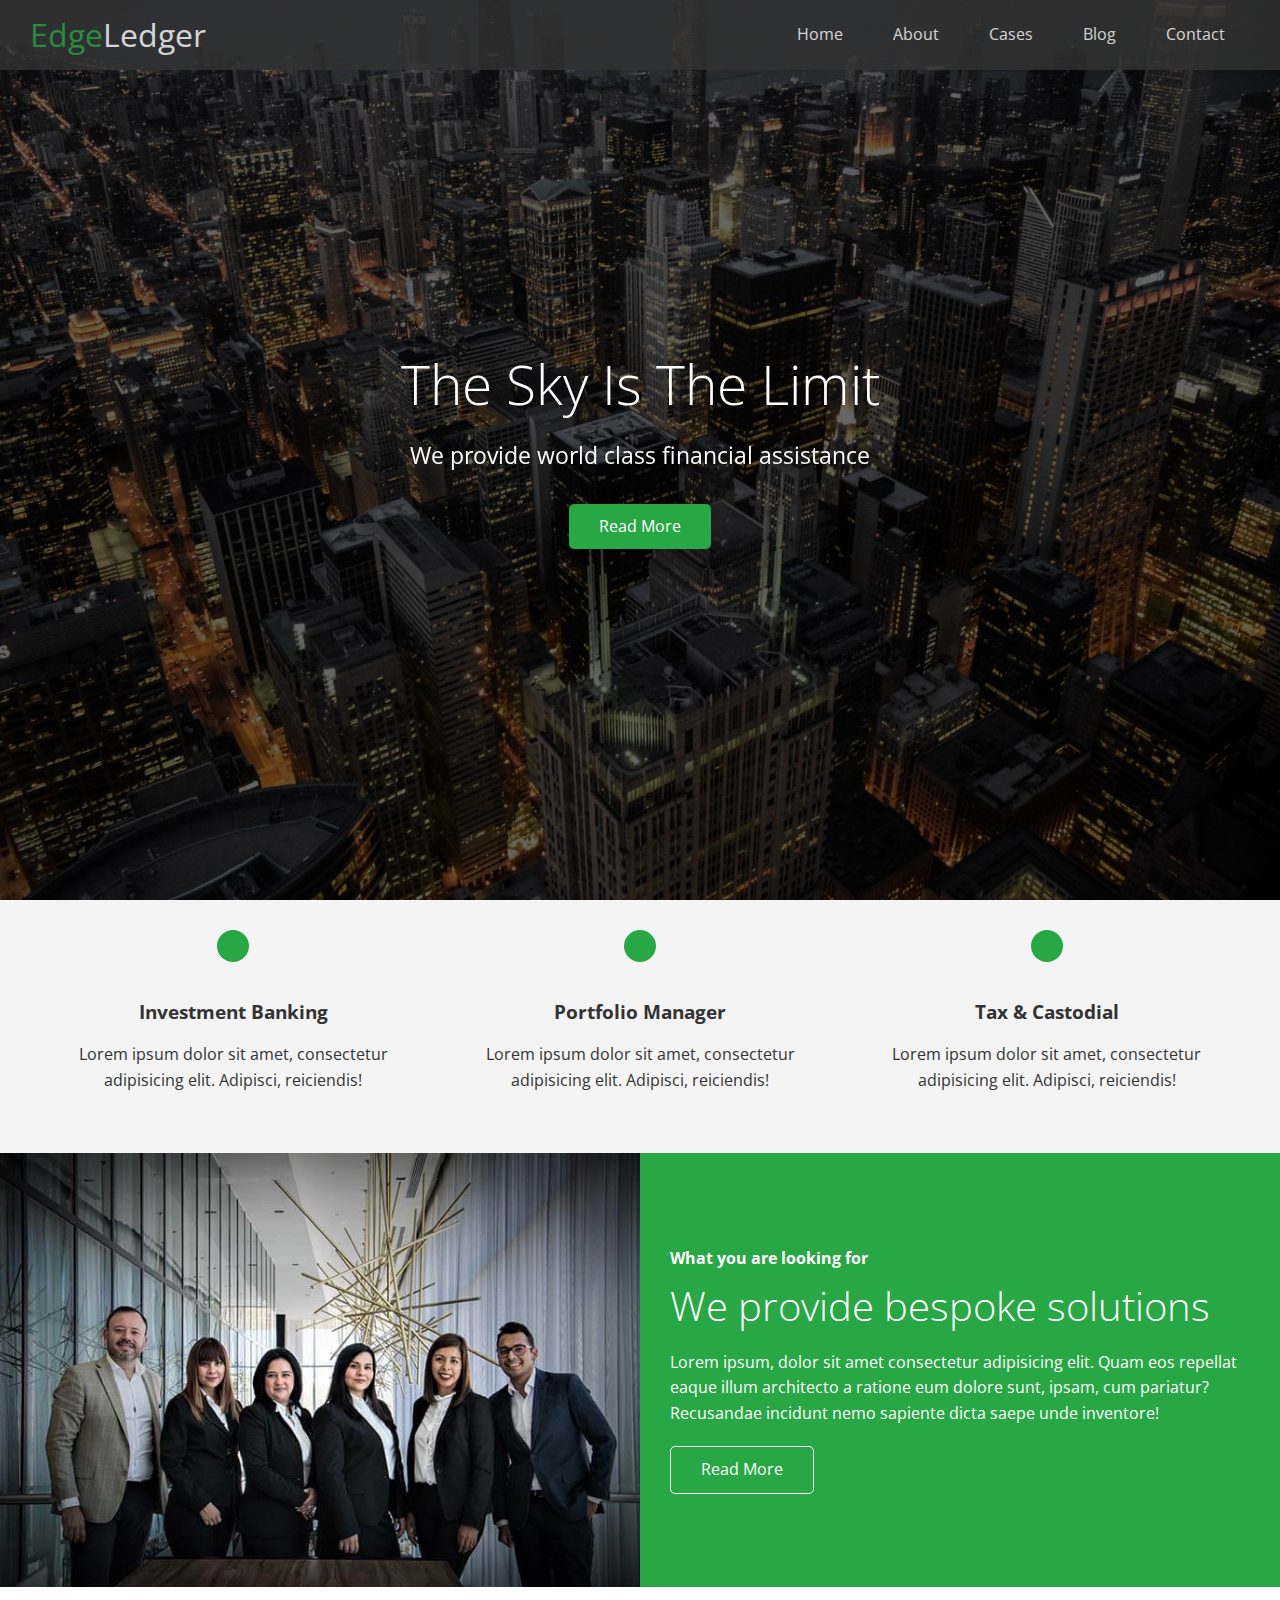
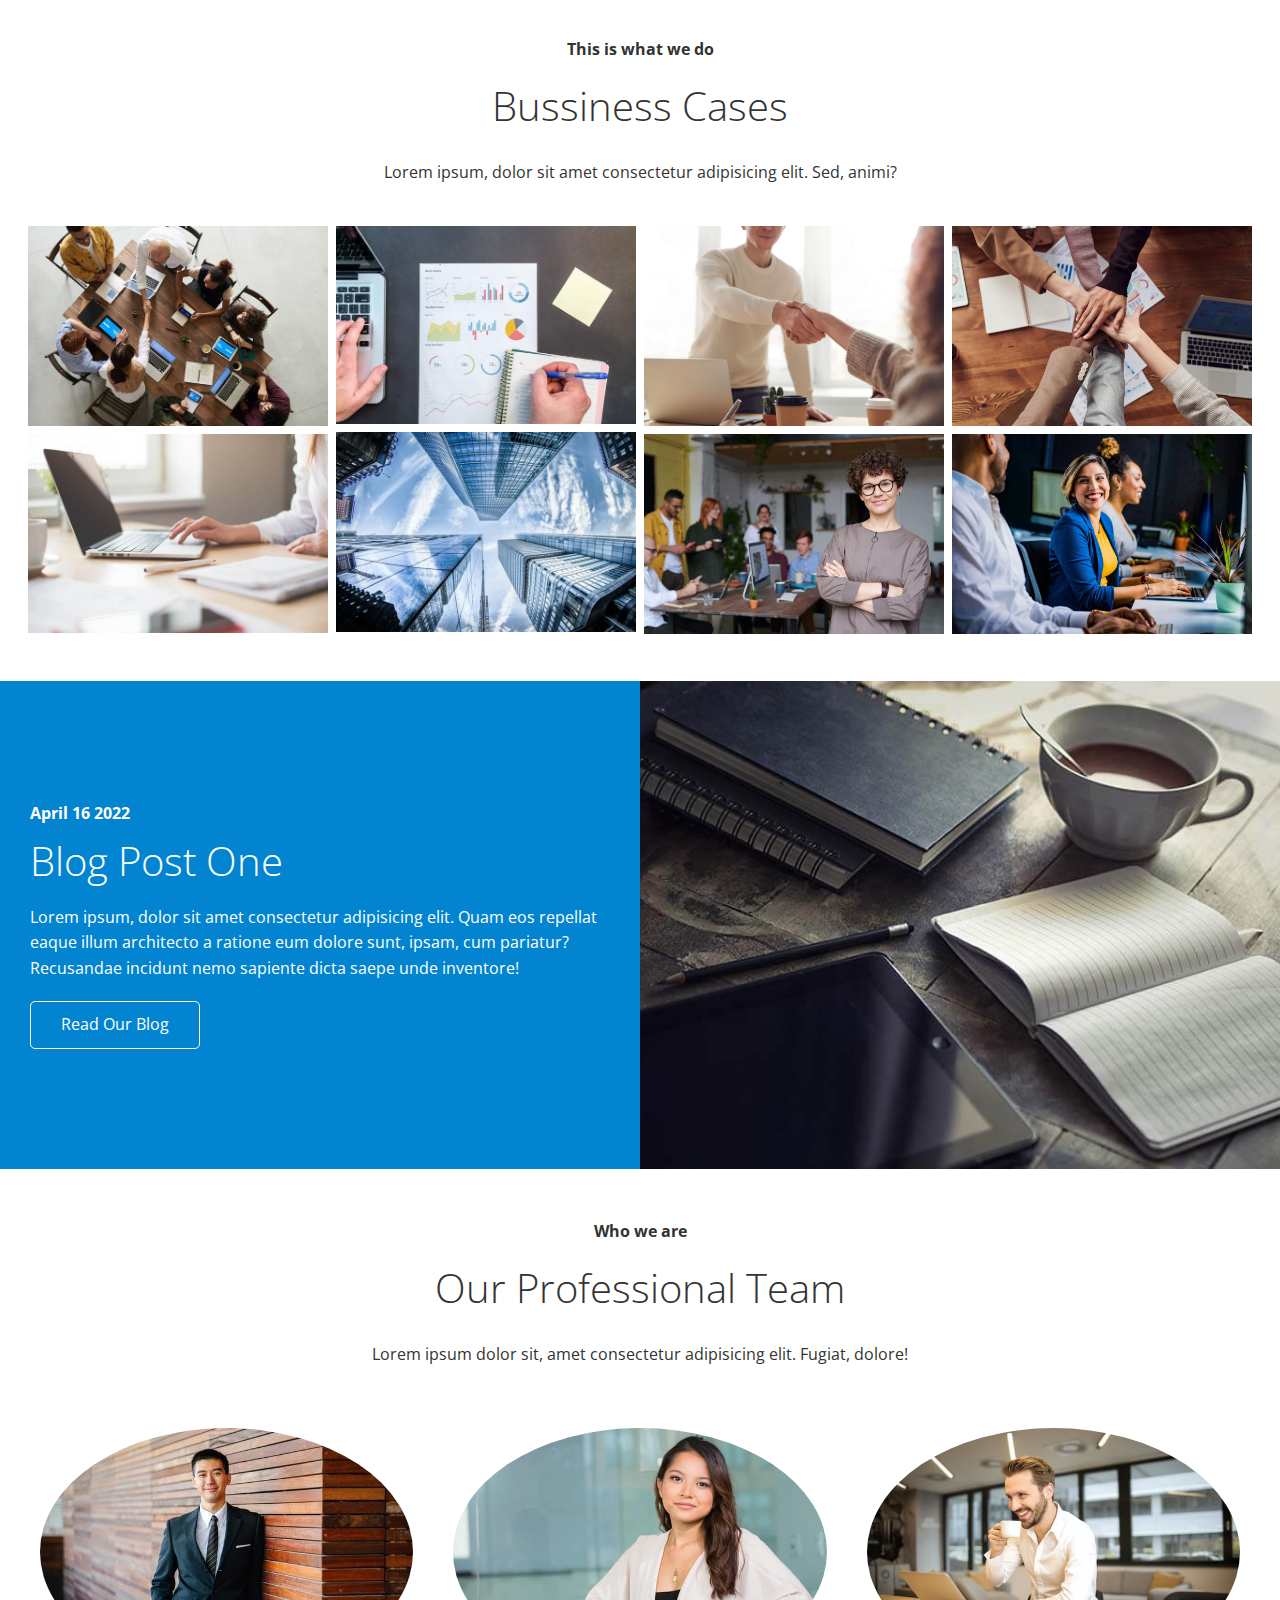
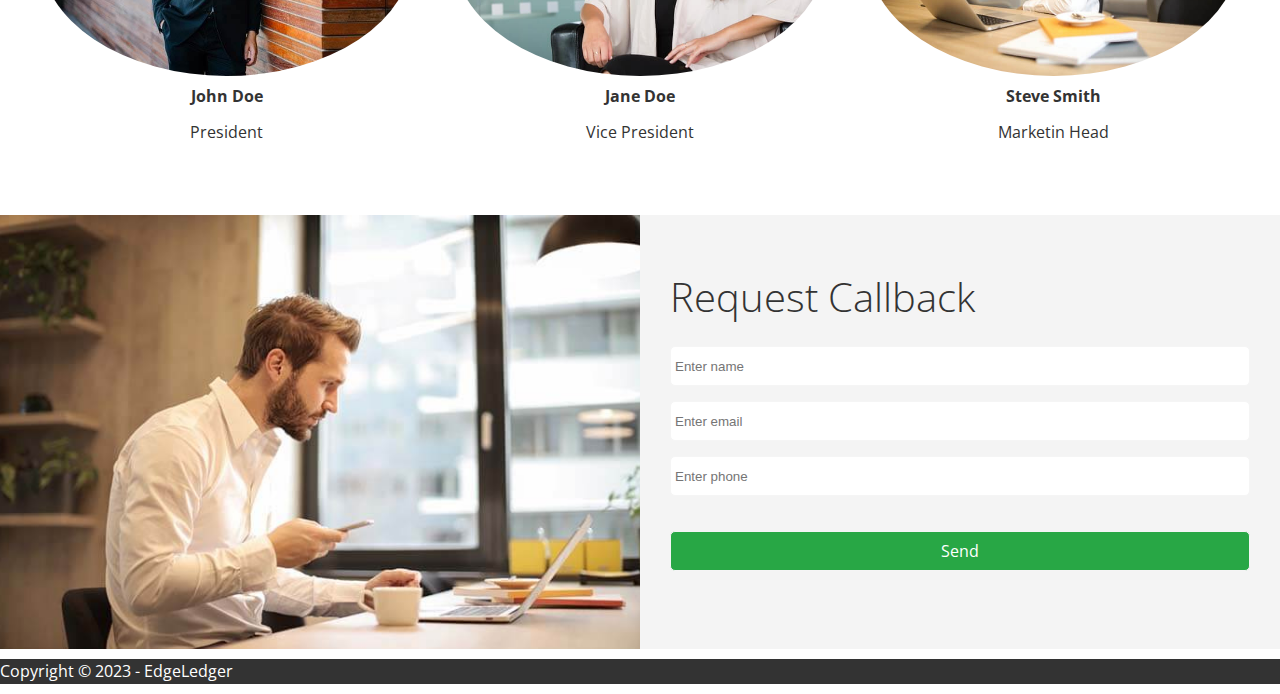
==== commit 03d136bf: "feat: add footer markup" ====
--- a/01-modern-html-css/02-edgeledger-website/index.html
+++ b/01-modern-html-css/02-edgeledger-website/index.html
@@ -230,5 +230,14 @@
         </div>
       </section>
     </main>
+    <footer class="footer bg-dark">
+      <div class="social">
+        <a href="#"><i class="fab fa-facebook fa-2x"></i></a>
+        <a href="#"><i class="fab fa-twitter fa-2x"></i></a>
+        <a href="#"><i class="fab fa-youtube fa-2x"></i></a>
+        <a href="#"><i class="fab fa-linkedin fa-2x"></i></a>
+      </div>
+      <p>Copyright &copy; 2023 - EdgeLedger</p>
+    </footer>
   </body>
 </html>
--- a/01-modern-html-css/02-edgeledger-website/css/style.css
+++ b/01-modern-html-css/02-edgeledger-website/css/style.css
@@ -137,3 +137,36 @@
 .team img {
   border-radius: 50%;
 }
+
+/* Callback form */
+.callback-form {
+  width: 100%;
+  padding: 20px 0;
+}
+
+.callback-form label {
+  display: block;
+  margin-bottom: 5px;
+}
+
+.callback-form .form-control {
+  margin-bottom: 15px;
+}
+
+.callback-form input {
+  width: 100%;
+  padding: 4px;
+  height: 40px;
+  border: 1px solid #f5f5f5;
+  border-radius: 5px;
+}
+
+.callback-form input:focus {
+  outline-color: #28a745;
+}
+
+.callback-form .btn {
+  font-family: inherit;
+  font-size: inherit;
+  margin-top: 20px;
+}
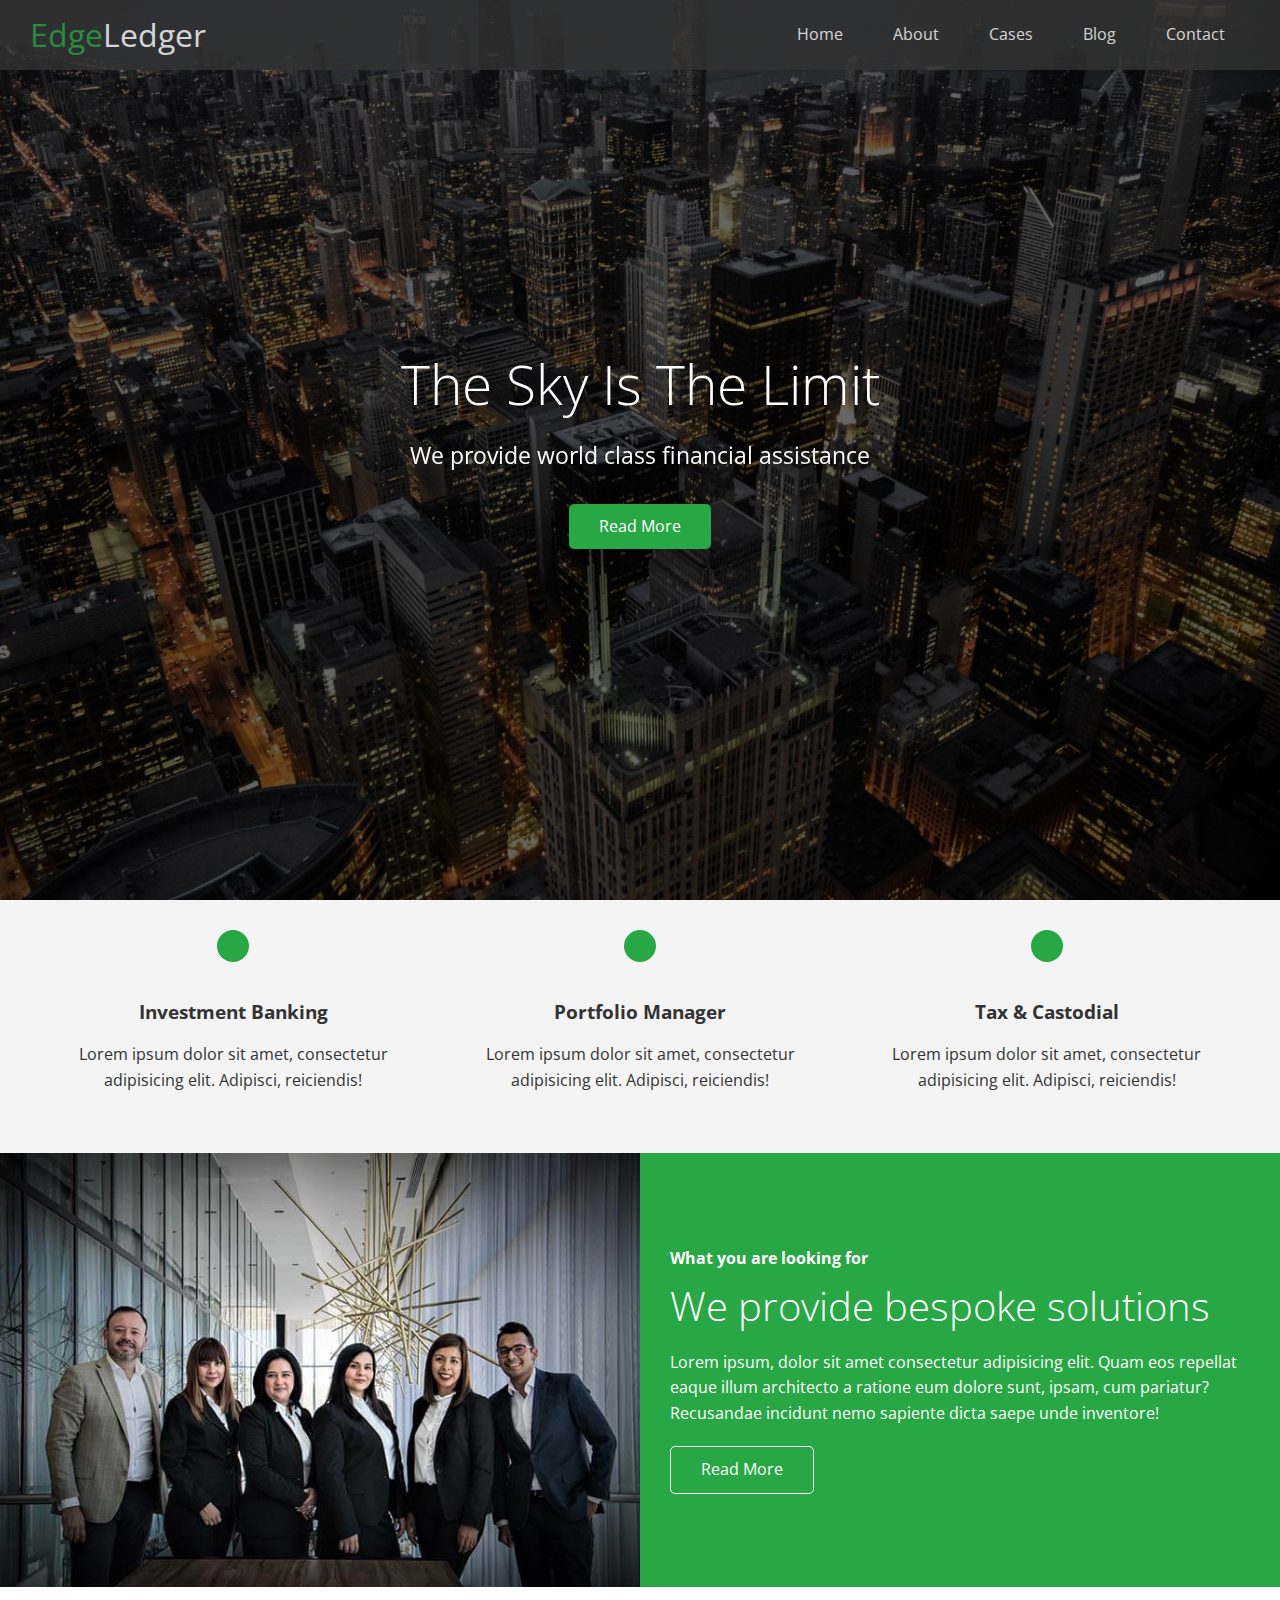
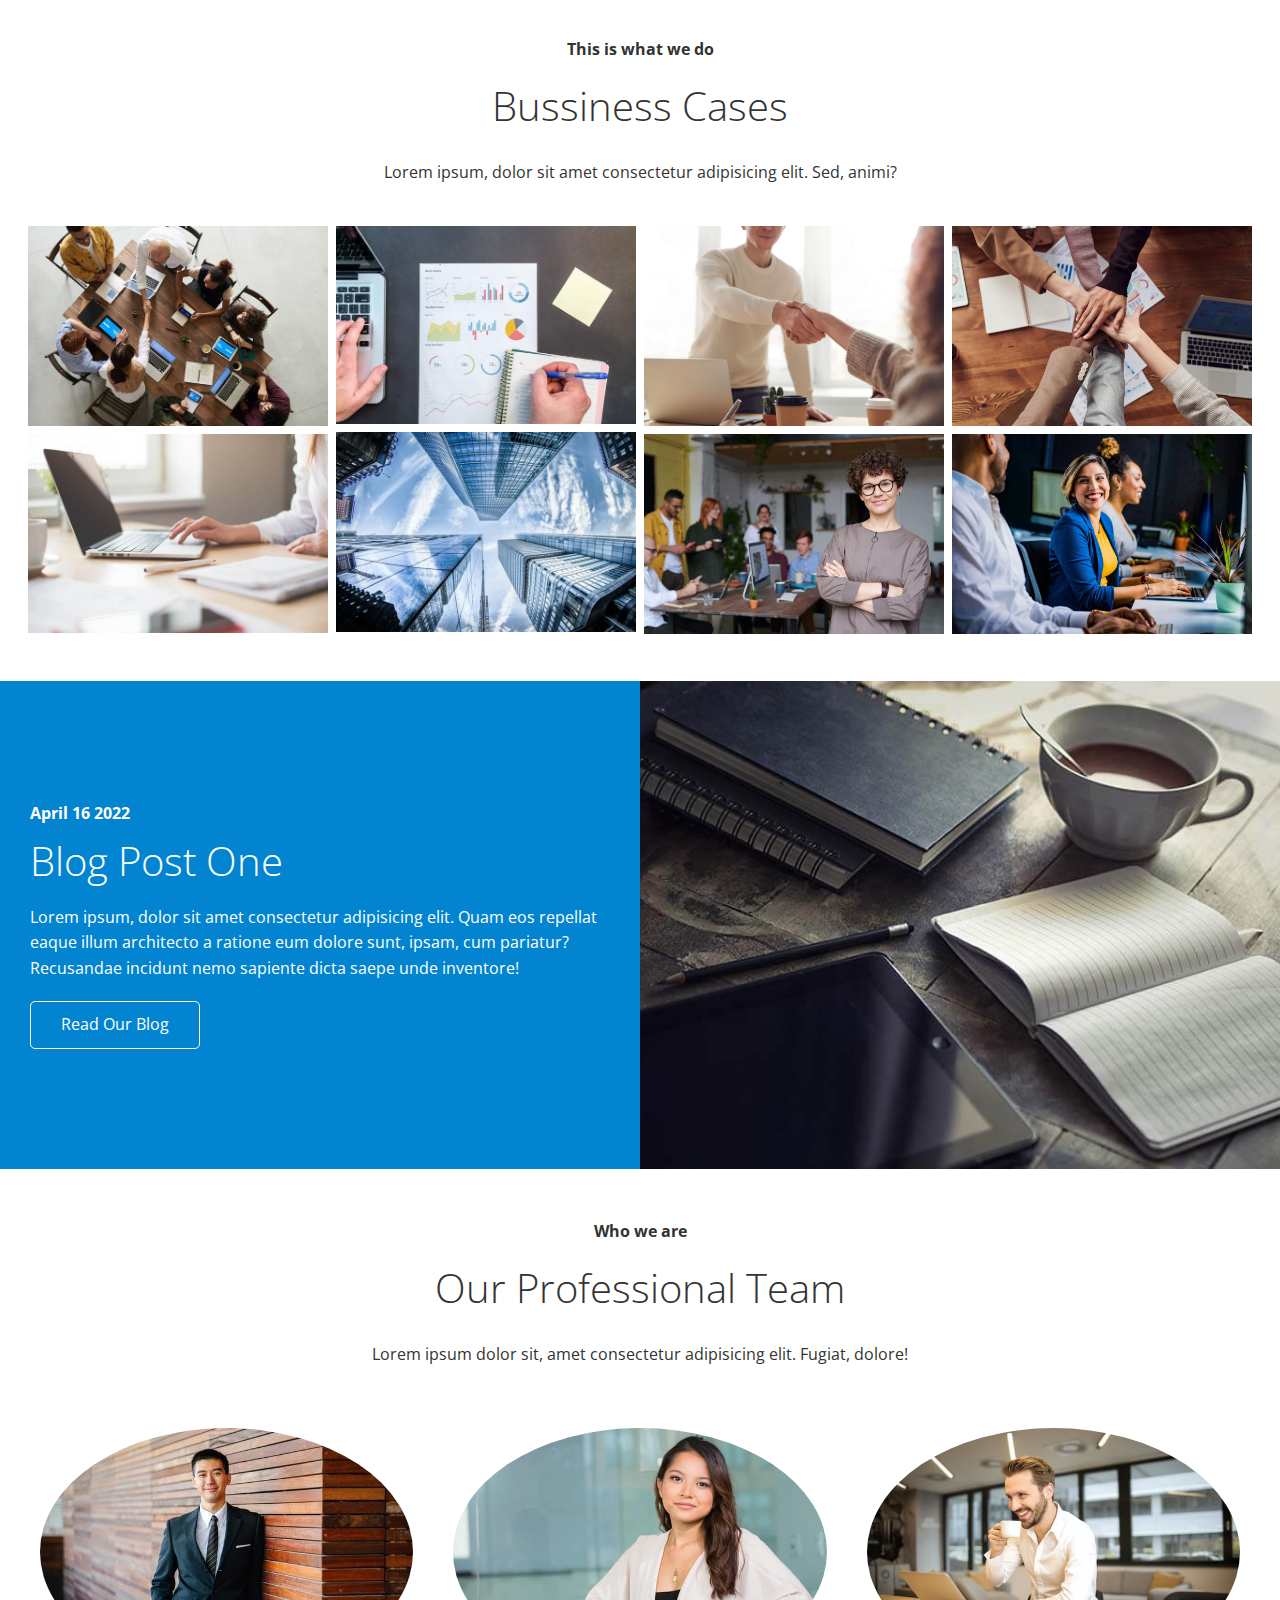
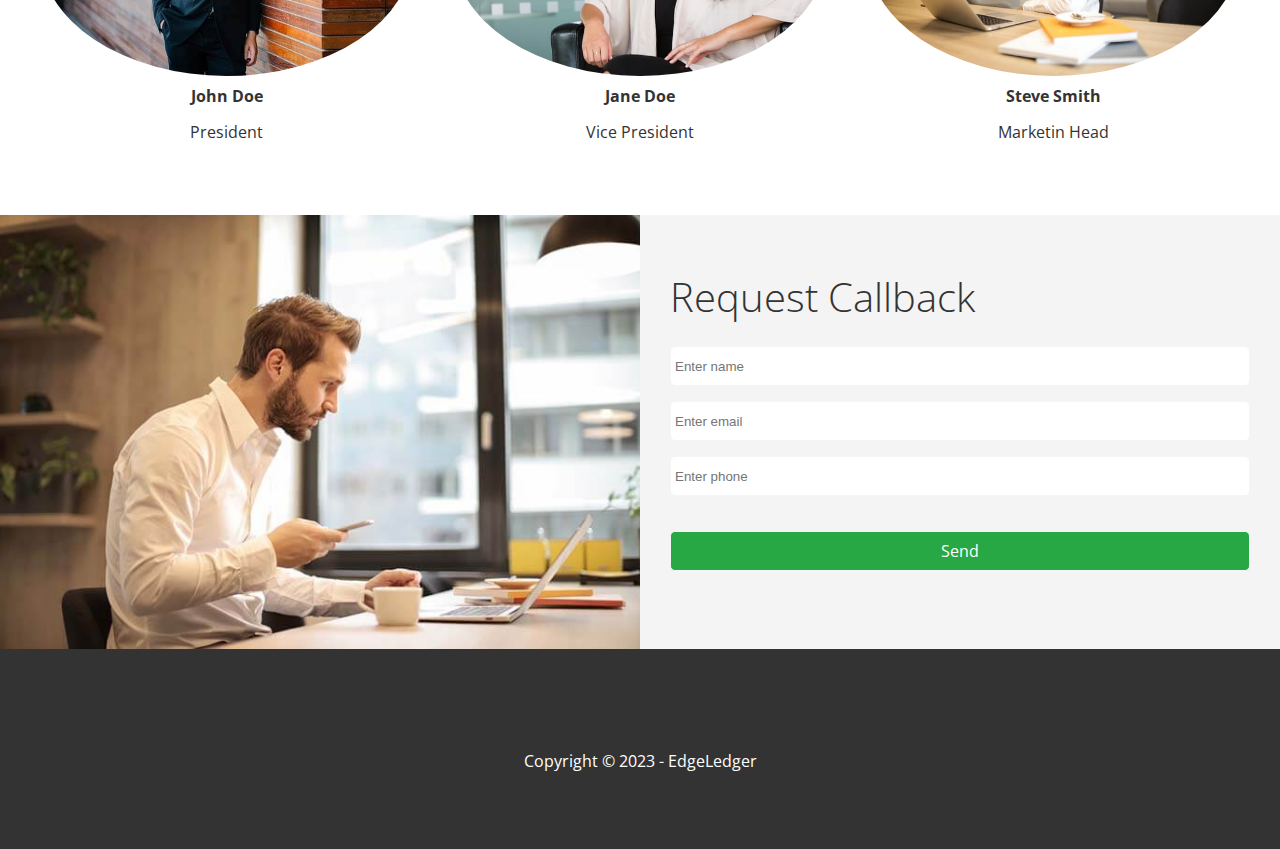
==== commit a29864c4: "refractor: add blog post page link to blog section" ====
--- a/01-modern-html-css/02-edgeledger-website/index.html
+++ b/01-modern-html-css/02-edgeledger-website/index.html
@@ -148,7 +148,7 @@
                 ipsam, cum pariatur? Recusandae incidunt nemo sapiente dicta
                 saepe unde inventore!
               </p>
-              <a href="#" class="btn btn-outline"
+              <a href="./blog.html" class="btn btn-outline"
                 ><i class="fas fa-chevron-right"></i> Read Our Blog</a
               >
             </div>
--- a/01-modern-html-css/02-edgeledger-website/css/style.css
+++ b/01-modern-html-css/02-edgeledger-website/css/style.css
@@ -170,3 +170,52 @@
   font-size: inherit;
   margin-top: 20px;
 }
+
+/* Footer */
+.footer {
+  display: flex;
+  flex-direction: column;
+  align-items: center;
+  justify-content: center;
+  text-align: center;
+  height: 200px;
+}
+
+.footer a {
+  color: #fff;
+}
+
+.footer a:hover {
+  color: #28a745;
+}
+
+.footer .social > * {
+  margin-right: 30px;
+}
+
+/* Mobile */
+@media (max-width: 768px) {
+  .navbar {
+    flex-direction: column;
+    height: 120px;
+    padding: 20px;
+  }
+  .navbar a {
+    padding: 10px 10px;
+    margin: 0 3px;
+  }
+  .icons {
+    flex-direction: column;
+  }
+  .flex-columns .column,
+  .flex-grid .column {
+    flex: 100%;
+    max-width: 100%;
+  }
+  .flex-items {
+    flex-direction: column;
+  }
+  .team img {
+    width: 70%;
+  }
+}
